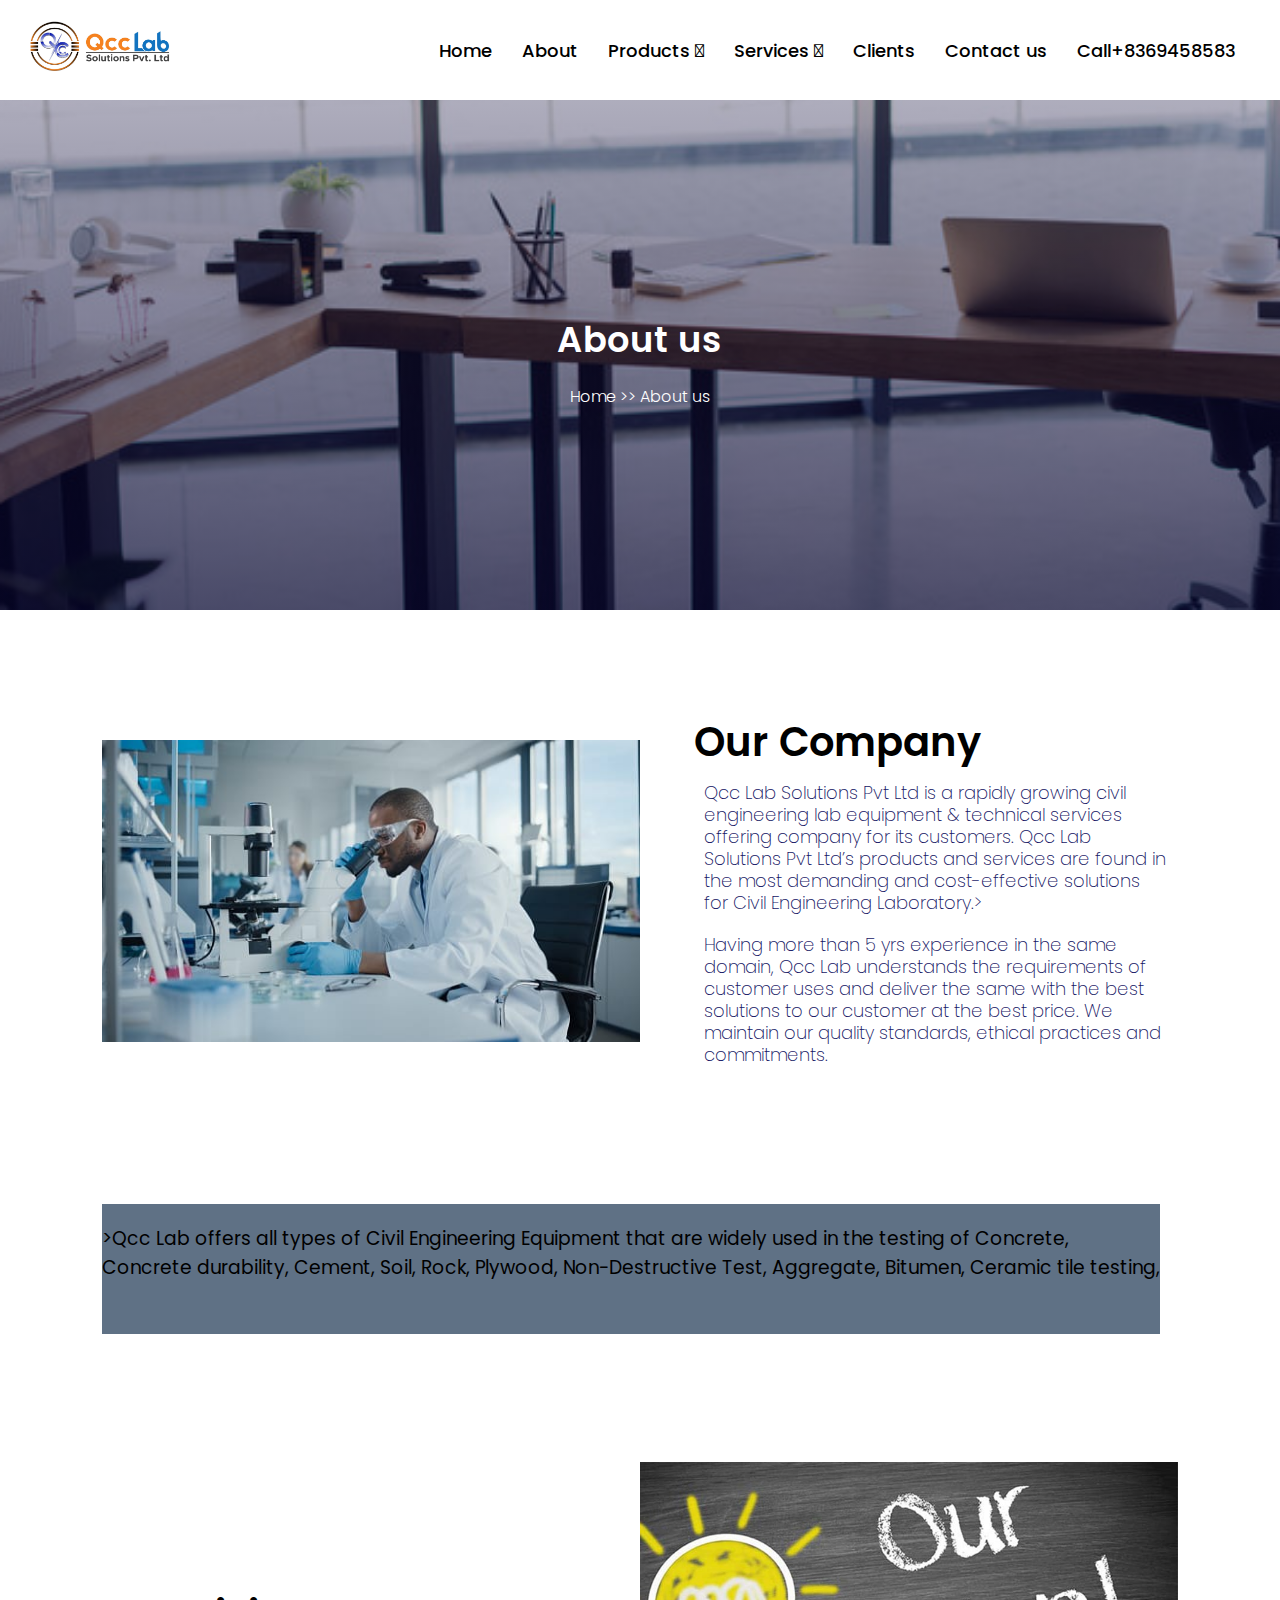
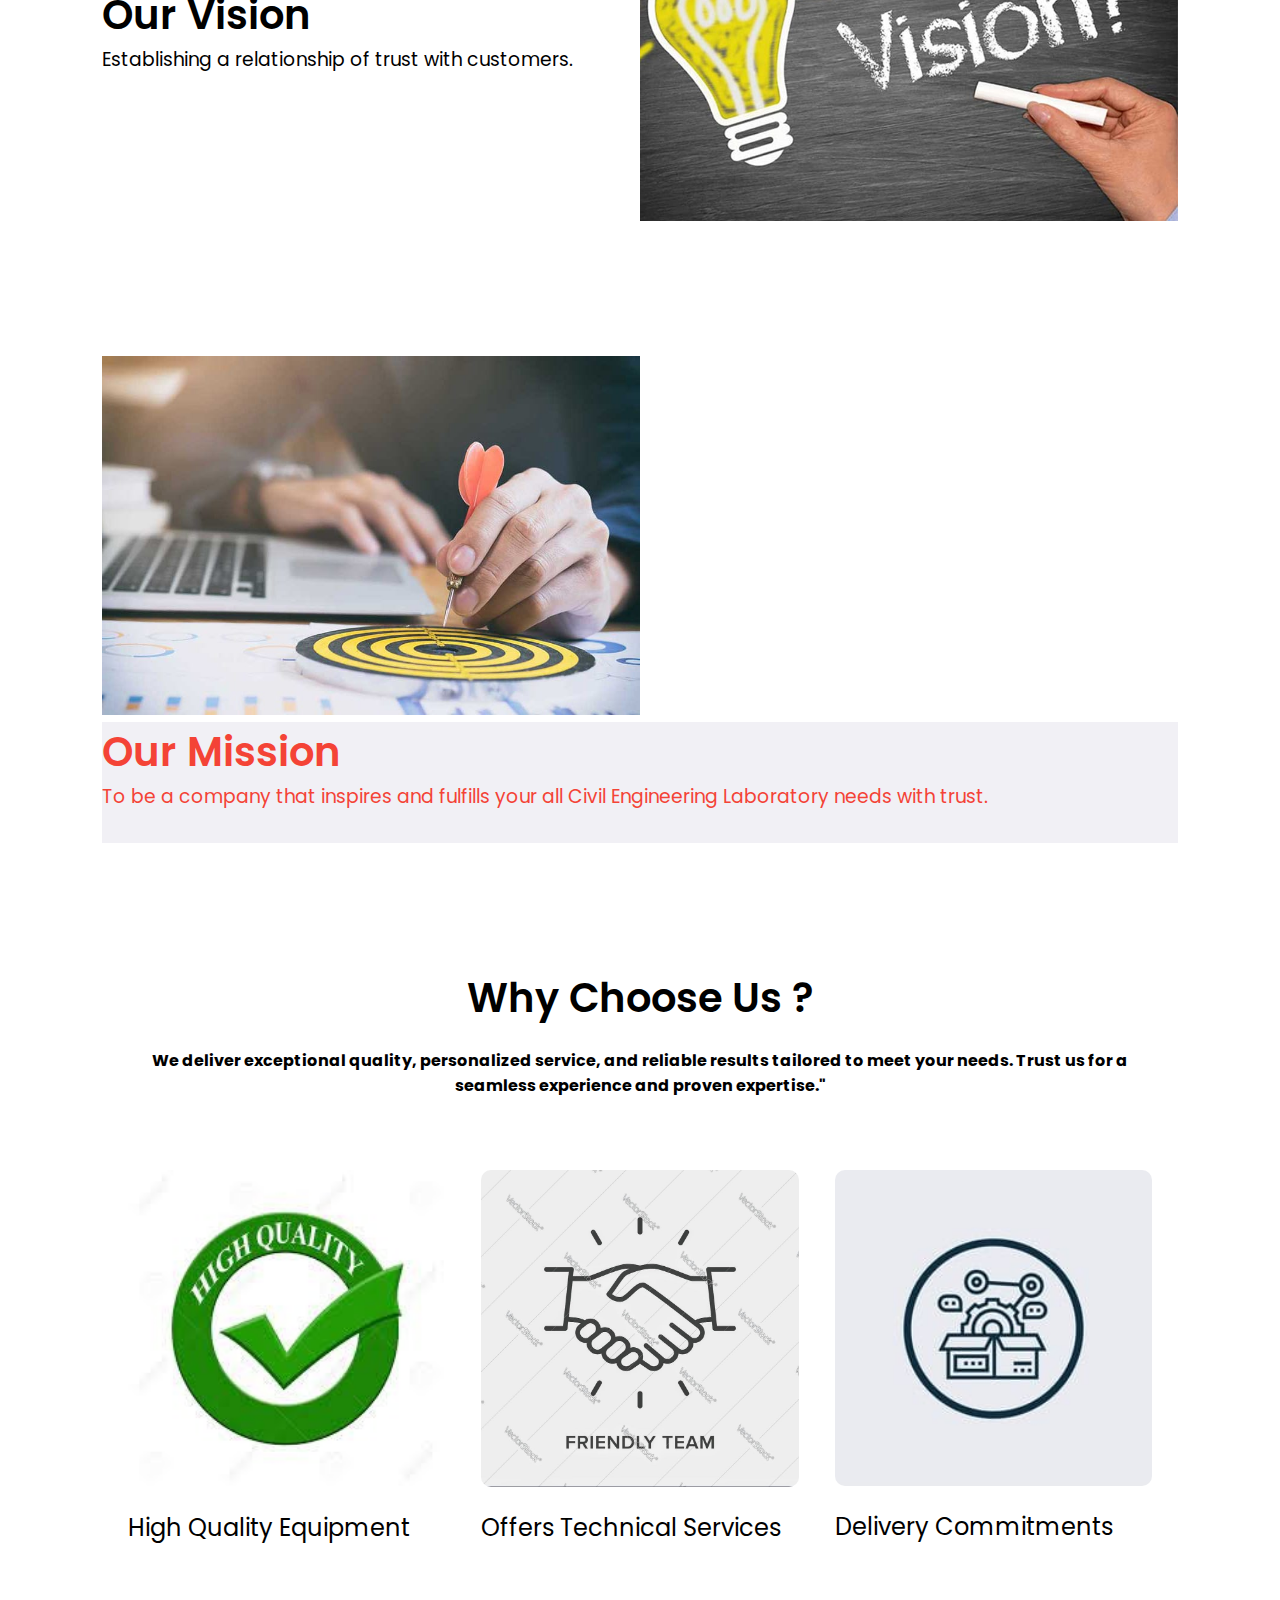
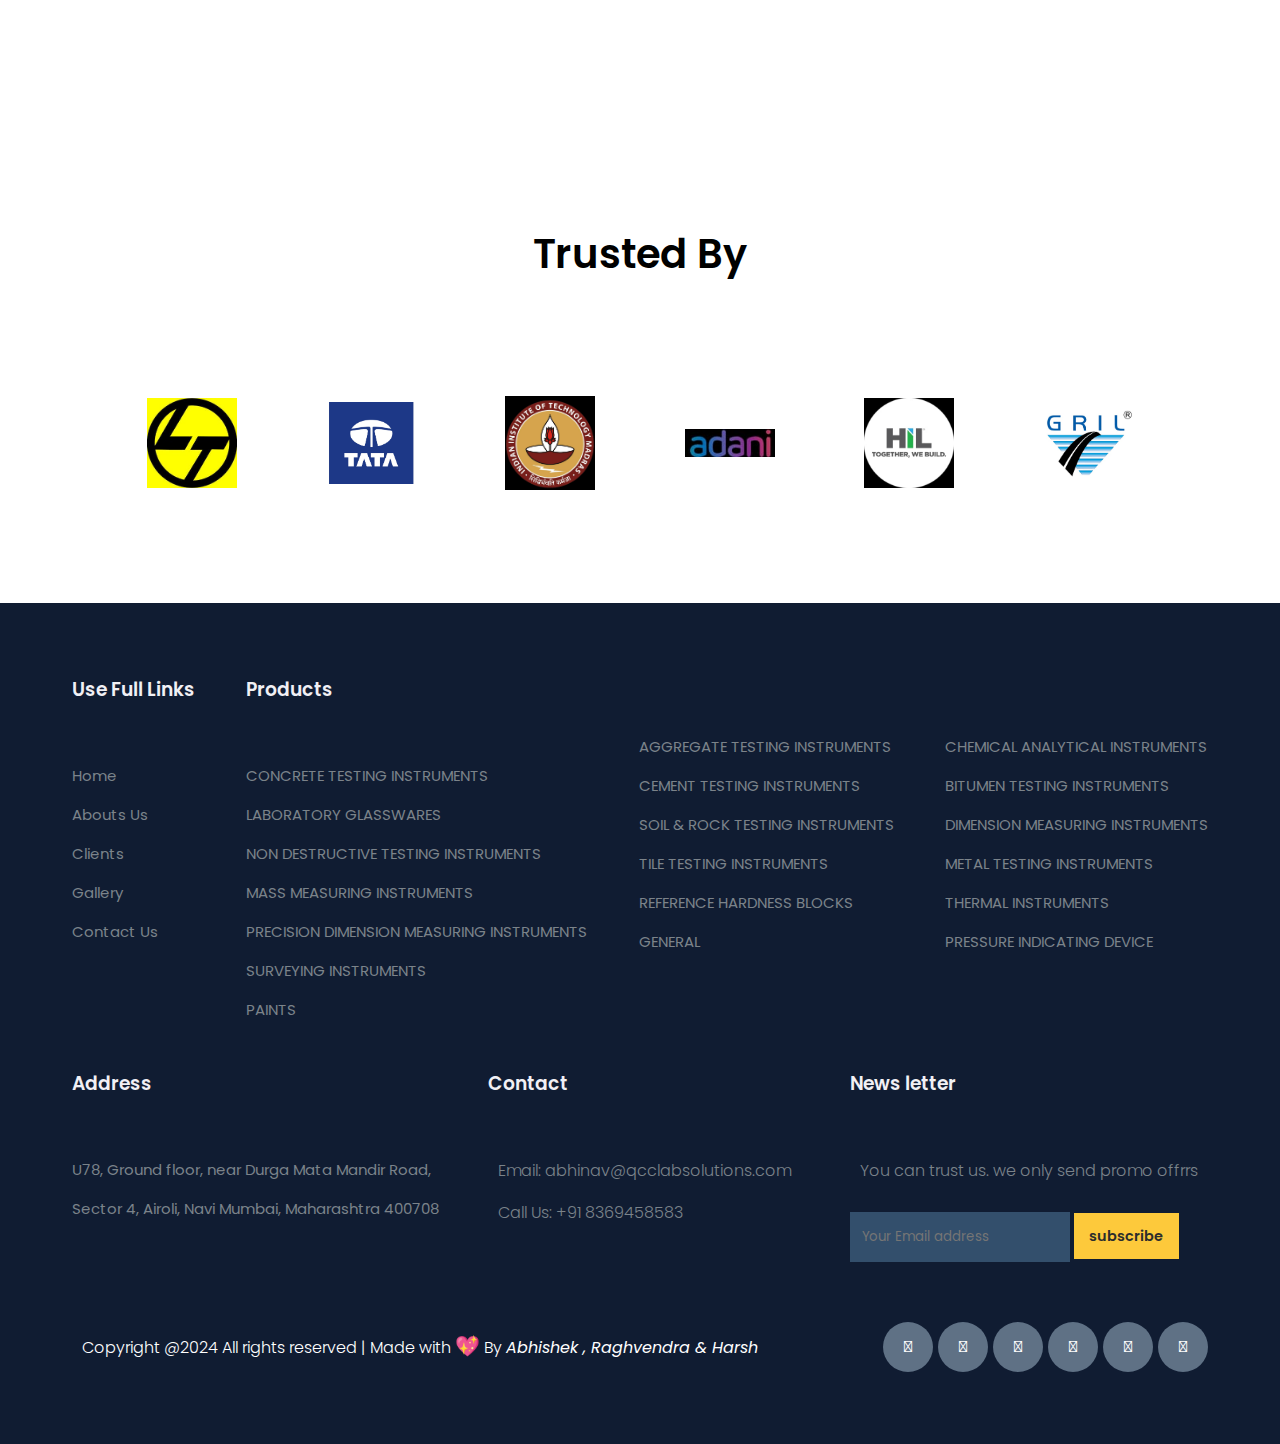
==== about.html @ 08709e8f "responsive navbar completed" ====
<!DOCTYPE html>
<html lang="en">
  <head>
    <meta charset="UTF-8" />
    <meta name="viewport" content="width=device-width, initial-scale=1.0" />
    <title>QCC LAB SOLUTIONS PVT LTD</title>
    <link rel="stylesheet" href="style.css" />
    <link
      rel="stylesheet"
      href="https://stackpath.bootstrapcdn.com/font-awesome/4.7.0/css/font-awesome.min.css"
    />
    <link
      href="https://fonts.googleapis.com/css?family=Poppins:100,200,300,400,600,700&display=swap"
      rel="stylesheet"
    />
    <link
      rel="stylesheet"
      href="https://cdn.jsdelivr.net/npm/swiper@11/swiper-bundle.min.css"
    />
    <link
      rel="stylesheet"
      href="https://cdn.jsdelivr.net/npm/swiper@11/swiper-bundle.min.css"
    />
    <link rel="stylesheet" href="https://cdnjs.cloudflare.com/ajax/libs/font-awesome/6.7.1/css/all.min.css" integrity="sha512-5Hs3dF2AEPkpNAR7UiOHba+lRSJNeM2ECkwxUIxC1Q/FLycGTbNapWXB4tP889k5T5Ju8fs4b1P5z/iB4nMfSQ==" crossorigin="anonymous" referrerpolicy="no-referrer" />
    <link rel="stylesheet" href="style.css" />
    <script
      src="https://code.jquery.com/jquery-3.7.1.min.js"
      integrity="sha256-/JqT3SQfawRcv/BIHPThkBvs0OEvtFFmqPF/lYI/Cxo="
      crossorigin="anonymous"
    ></script>
  </head>
  <body>
    <!-----------------------------------Navigation --------------------------------------------- -->
    <nav>
      <div class="navbar">
        <div class="wrapper">
          <div class="logo">
            <a href="/"><img src="./img/logo-new.jpg" alt="logo" /></a>
          </div>
          <input type="radio" name="slider" id="menu-btn" />
          <input type="radio" name="slider" id="close-btn" />
          <ul class="nav-links">
            <label for="close-btn" class="btn close-btn"
              ><i class="fas fa-times"></i
            ></label>
            <li><a href="index.html">Home</a></li>
            <li><a href="about.html">About</a></li>
            <li>
              <a href="#" class="desktop-item"
                >Products <i class="fa-solid fa-caret-down"></i
              ></a>
              <input type="checkbox" id="showMega" />
              <label for="showMega" class="mobile-item">Products <i class="fa-solid fa-caret-down"></i
                ></label>
              <div class="mega-box">
                <div class="content">
                  <div class="row">
                    <ul class="mega-links">
                      <li><a href="#">CONCRETE TESTING INSTRUMENTS</a></li>
                      <li><a href="#">LABORATORY GLASSWARES</a></li>
                      <li>
                        <a href="#">NON DESTRUCTIVE TESTING INSTRUMENTS</a>
                      </li>
                      <li><a href="#">MASS MEASURING INSTRUMENTS</a></li>
                      <li>
                        <a href="#"
                          >PRECISION DIMENSION MEASURING INSTRUMENTS</a
                        >
                      </li>
                      <li><a href="#">SURVEYING INSTRUMENTS</a></li>
                      <li><a href="#">PAINTS</a></li>
                    </ul>
                  </div>
                  <div class="row">
                    <ul class="mega-links">
                      <li><a href="#">AGGREGATE TESTING INSTRUMENTS</a></li>
                      <li><a href="#">CEMENT TESTING INSTRUMENTS</a></li>
                      <li><a href="#">SOIL & ROCK TESTING INSTRUMENTS</a></li>
                      <li><a href="#">TILE TESTING INSTRUMENTS</a></li>
                      <li><a href="#">REFERENCE HARDNESS BLOCKS</a></li>
                      <li><a href="#">GENERAL</a></li>
                    </ul>
                  </div>
                  <div class="row">
                    <ul class="mega-links">
                      <li><a href="#">CHEMICAL ANALYTICAL INSTRUMENTS</a></li>
                      <li><a href="#">BITUMEN TESTING INSTRUMENTS</a></li>
                      <li><a href="#">DIMENSION MEASURING INSTRUMENTS</a></li>
                      <li><a href="#">METAL TESTING INSTRUMENTS</a></li>
                      <li><a href="#">THERMAL INSTRUMENTS</a></li>
                      <li><a href="#">PRESSURE INDICATING DEVICE</a></li>
                    </ul>
                  </div>
                </div>
              </div>
            </li>
            <li>
              <a href="#" class="desktop-item"
                >Services <i class="fa-solid fa-caret-down"></i
              ></a>
              <input type="checkbox" id="showDrop" />
              <label for="showDrop" class="mobile-item">Services <i class="fa-solid fa-caret-down"></i
                ></label>
              <ul id="services-dropdown-menu" class="drop-menu">
                <li><a href="#">TECHNICAL SUPPORT</a></li>
                <li><a href="#">CRM-BUILDING MATERIAL</a></li>
                <li><a href="#">CRMs-METAL TEST</a></li>
                <li><a href="#">CRM- Water</a></li>
              </ul>
            </li>
            <li><a href="clients.html">Clients</a></li>
            <li><a href="contactus.html">Contact us</a></li>
            <li><a href="#">Call+8369458583</a></li>
          </ul>
          <label for="menu-btn" class="btn menu-btn"
            ><i class="fa-solid fa-bars"></i
          ></label>
        </div>
      </div>
    </nav>

<!--------------------------------------------abouthome--------------------------------------------------------------->

<section id="about-home">
    <h2>About us</h2>
    <p><a href="/">Home</a> >> About us</p>
</section>

<section id="about-container">
    <div class="about-img">
        <img src="img/aboutimg.jpg" alt="">
    </div>

    <div class="about-text">
        <h1>Our Company</h1>
        <p>Qcc Lab Solutions Pvt Ltd is a rapidly growing civil engineering lab equipment & technical services offering company for its customers. Qcc Lab Solutions Pvt Ltd’s products and services are found in the most demanding and cost-effective solutions for Civil Engineering Laboratory.></p>
        <p>Having more than 5 yrs experience in the same domain, Qcc Lab understands the requirements of customer uses and deliver the same with the best solutions to our customer at the best price. We maintain our quality standards, ethical practices and commitments.</p>
    </div>
</section>

<section id="about-container">
    <div class="ritika">
        <p><h3>>Qcc Lab offers all types of Civil Engineering Equipment that are widely used in the testing of Concrete,<br> Concrete durability, Cement, Soil, Rock, Plywood, Non-Destructive Test, Aggregate, Bitumen, Ceramic tile testing, </h3></p>
    </div>
</section>

<section id="about-container">
    <div class="aboutvision-text">
        <h1>Our Vision</h1>
         <h3>Establishing a relationship of trust with customers.</h3>
    </div>
    <div class="aboutvision-img">
        <img src="img/aboutvision.jpg" alt="">
    </div>

</section>

<section id="about-container">
    <div class="about-img">
        <img src="img/aboutmission.jpg" alt="">
    </div>

    <div class="aboutmission-text">
        <h1>Our Mission</h1>
        <h3>To be a company that inspires and fulfills your all Civil Engineering Laboratory needs with trust.</h3>
        
    </div>
</section>


<!---------- why choose us ---------->
   
<section class="choose">
    <h1>Why Choose Us ?</h1>
    <p><h4>We deliver exceptional quality, personalized service, and reliable results tailored to meet your needs. Trust us for a seamless experience and proven expertise."</h4></p>
        <div class="row">
            <div class="choose-col">
                <img src="img/high quality.jpg">
                <h3>High Quality Equipment</h3>
                <p>Qcc lab delivers quality product complying the National or International requirement of specification as per customer request.</p>
            </div>
            <div class="choose-col">
                <img src="img/offers.jpg">
                <h3>Offers Technical Services</h3>
                <p>Qcc Lab offers the product to meet the requirement of customer use that's why we chosen by professionals. JS Civil Lab managed by user- friendly staff to meet their requirements.</p>
            </div>
            <div class="choose-col">
                <img src="img/delivery.jpg">
                <h3>Delivery Commitments</h3>
                <p>Qcc Lab delivers the products and services within the stipulated time frame</p>
            </div>
        </div>
</section>


<section id="trust">
    <h1>Trusted By</h1>
    <p>Replenish man have thing gathering lights yielding shall you</p>
    <div class="trust-img">
        <img src="img/trust1.jpg" alt="">
        <img src="img/trust2.jpg" alt="">
        <img src="img/trust3.jpg" alt="">
        <img src="img/trust4.jpg" alt="">
        <img src="img/trust5.jpg" alt="">
        <img src="img/trust6.jpg" alt="">
    </div>
</section>



<!----------------------footer------------------------------------>
<footer>
  <div class="footer-col">
    <h3>Use Full Links</h3>
    <li>Home</li>
    <li>Abouts Us</li>
    <li>Clients</li>
    <li>Gallery</li>
    <li>Contact Us</li>
  </div>
  <div class="footer-col">
    <h3>Products</h3>
    <li>CONCRETE TESTING INSTRUMENTS</li>
    <li>LABORATORY GLASSWARES</li>
    <li>NON DESTRUCTIVE TESTING INSTRUMENTS</li>
    <li>MASS MEASURING INSTRUMENTS</li>
    <li>PRECISION DIMENSION MEASURING INSTRUMENTS</li>
    <li>SURVEYING INSTRUMENTS</li>
    <li>PAINTS</li>
  </div>
  <div class="footer-col">
    <h3></h3>
    <li>AGGREGATE TESTING INSTRUMENTS</li>
    <li>CEMENT TESTING INSTRUMENTS</li>
    <li>SOIL & ROCK TESTING INSTRUMENTS</li>
    <li>TILE TESTING INSTRUMENTS</li>
    <li>REFERENCE HARDNESS BLOCKS</li>
    <li>GENERAL</li>
  </div>
  <div class="footer-col">
    <h3></h3>
    <li>CHEMICAL ANALYTICAL INSTRUMENTS</li>
    <li>BITUMEN TESTING INSTRUMENTS</li>
    <li>DIMENSION MEASURING INSTRUMENTS</li>
    <li>METAL TESTING INSTRUMENTS</li>
    <li>THERMAL INSTRUMENTS</li>
    <li>PRESSURE INDICATING DEVICE</li>
  </div>

  <div class="footer-col">
    <h3>Address</h3>
    <li>U78, Ground floor, near Durga Mata Mandir Road,<br /></li>
    <li>Sector 4, Airoli, Navi Mumbai, Maharashtra 400708</li>
  </div>
  <div class="footer-col">
    <h3>Contact</h3>
    <p>Email: abhinav@qcclabsolutions.com</p>
    <p>Call Us: +91 8369458583</p>
  </div>

  <div class="footer-col">
    <h3>News letter</h3>
    <p>You can trust us. we only send promo offrrs</p>
    <div class="subscribe">
      <input type="text" placeholder="Your Email address" />
      <a href="#" class="yellow">subscribe</a>
    </div>
  </div>

  <div class="copyright">
    <p>
      Copyright @2024 All rights reserved | Made with  <span class="spin">💖</span> By <strong><i> Abhishek , Raghvendra & Harsh </i></strong>
    
    </p>
    <div class="pro-links">
      <i class="fa-solid fa-envelope"></i>
      <i class="fa-brands fa-linkedin"></i>
      <i class="fa-brands fa-twitter"></i>
      <i class="fa-brands fa-facebook"></i>
      <i class="fa-solid fa-phone"></i>
      <i class="fa-brands fa-instagram"></i>
    </div>
  </div>
</footer>


</body>
</html>
---- style.css ----
@import url("https://fonts.googleapis.com/css2?family=Poppins:wght@200;300;400;500;600;700&display=swap");

* {
  margin: 0;
  padding: 0;
  box-sizing: border-box;
  font-family: "Poppins", sans-serif;
}

a {
  text-decoration: none;
  color: white;
}

a:hover {
  text-decoration: underline;
}

/*--------------------------------------------------------Navgation------------------------------------------------------*/
nav {
  width: 100%;
  height: 70px;
}
.navbar {
  position: fixed;
  width: 100%;
  height: 100px;
  z-index: 99;
  color: black !important;
  background: white;
}

nav .wrapper {
  position: relative;
  max-width: 1300px;
  padding: 0px 30px;
  /* line-height: 70px; */
  margin: auto;
  display: flex;
  align-items: center;
  justify-content: space-between;
}

.wrapper .logo {
  display: flex;
  justify-content: center;
  align-items: center;
  width: 140px;
  height: 100px;
}

.wrapper .nav-links {
  display: inline-flex;
}

.nav-links li {
  list-style: none;
}

.nav-links li a {
  color: black;
  text-decoration: none;
  font-size: 18px;
  font-weight: 500;
  padding: 9px 15px;
  border-radius: 5px;
  transition: all 0.3s ease;
}

.nav-links li a:hover {
  background: #3a3b3c;
  color: white;
}

.nav-links .mobile-item {
  display: none;
}

.nav-links .drop-menu {
  position: absolute;
  background: rgba(255, 255, 255, 0.2);
  backdrop-filter: blur(10px);
  width: 180px;
  line-height: 45px;
  top: 85px;
  opacity: 0;
  visibility: hidden;
  box-shadow: 0 6px 10px rgba(0, 0, 0, 0.15);
}

.nav-links li:hover .drop-menu,
.nav-links li:hover .mega-box {
  transition: all 0.3s ease;
  top: 70px;
  opacity: 1;
  visibility: visible;
}

.drop-menu li a {
  width: 100%;
  display: block;
  padding: 0 0 0 15px;
  font-weight: 400;
  border-radius: 0px;
}

.mega-box {
  position: absolute;
  left: 0;
  width: 100%;
  padding: 0 30px;
  top: 85px;
  opacity: 0;
  visibility: hidden;
}

.mega-box .content {
  background: rgba(255, 255, 255, 0.2);
  backdrop-filter: blur(10px);
  padding: 25px 20px;
  display: flex;
  width: 100%;
  justify-content: space-between;
  box-shadow: 0 6px 10px rgba(0, 0, 0, 0.15);
}

.mega-box .content .row {
  width: calc(35% - 30px);
  line-height: 40px;
  margin-top: -2px;
}

.row .mega-links li {
  padding: 0 20px;
}

.row .mega-links li a {
  padding: 0px;
  padding: 0 20px;
  color: black;
  font-size: 17px;
  display: block;
  border-bottom: 2px solid rgba(0, 0, 0, 0.305);
}

.row .mega-links li a:hover {
  color: #f2f2f2;
}

.wrapper .btn {
  color: #fff;
  font-size: 20px;
  cursor: pointer;
  display: none;
}

.wrapper .btn.close-btn {
  position: absolute;
  right: 30px;
  top: 10px;
}
#services-dropdown-menu {
  width: 20vw !important;
}
@media screen and (max-width: 970px) {
  .wrapper .btn {
    display: block;
  }
  .nav-links li a {
    color: white;
  }

  .wrapper .nav-links {
    position: fixed;
    height: 100vh;
    width: 100%;
    max-width: 420px;
    top: 0;
    left: -100%;
    background: #242526;
    display: block;
    padding: 50px 10px;
    line-height: 50px;
    overflow-y: auto;
    box-shadow: 0px 15px 15px rgba(0, 0, 0, 0.18);
    transition: all 0.3s ease;
  }

  /* custom scroll bar */
  ::-webkit-scrollbar {
    width: 10px;
  }

  ::-webkit-scrollbar-track {
    background: #242526;
  }

  ::-webkit-scrollbar-thumb {
    background: #3a3b3c;
  }

  #menu-btn:checked ~ .nav-links {
    left: 0%;
  }

  #menu-btn:checked ~ .btn.menu-btn {
    display: none;
  }

  #close-btn:checked ~ .btn.menu-btn {
    display: block;
    color: black;
  }

  .nav-links li {
    margin: 15px 10px;
  }

  .nav-links li a {
    padding: 0 20px;
    display: block;
    font-size: 20px;
  }

  .nav-links .drop-menu {
    position: static;
    opacity: 1;
    top: 65px;
    visibility: visible;
    padding-left: 20px;
    width: 100%;
    max-height: 0px;
    overflow: hidden;
    box-shadow: none;
    transition: all 0.3s ease;
  }

  #showDrop:checked ~ .drop-menu,
  #showMega:checked ~ .mega-box {
    max-height: 100%;
  }

  .nav-links .desktop-item {
    display: none;
  }

  .nav-links .mobile-item {
    display: block;
    color: #f2f2f2;
    font-size: 20px;
    font-weight: 500;
    padding-left: 20px;
    cursor: pointer;
    border-radius: 5px;
    transition: all 0.3s ease;
  }

  .nav-links .mobile-item:hover {
    background: #3a3b3c;
  }

  .drop-menu li {
    margin: 0;
  }

  .drop-menu li a {
    border-radius: 5px;
    font-size: 18px;
    border-bottom: 2px solid rgba(0, 0, 0, 0.305);
  }

  .mega-box {
    position: static;
    top: 65px;
    opacity: 1;
    visibility: visible;
    padding: 0 20px;
    max-height: 0px;
    overflow: hidden;
    transition: all 0.3s ease;
  }

  .mega-box .content {
    box-shadow: none;
    flex-direction: column;
    /* padding: 20px 20px 0 20px; */
  }

  .mega-box .content .row {
    width: 100%;
    margin-bottom: 15px;
    border-top: 1px solid rgba(255, 255, 255, 0.08);
  }

  .mega-box .content .row:nth-child(1),
  .mega-box .content .row:nth-child(2) {
    border-top: 0px;
  }
  .content {
    margin: 0 !important;
    padding: 0 !important;
    width: 100% !important;
  }

  .content .row .mega-links {
    border-left: 0px;
    padding-left: 2px;
  }

  .row .mega-links li {
    margin: 0 !important;
    padding: 0 !important;
  }

  .content .row header {
    font-size: 19px;
  }
  #services-dropdown-menu {
    width: 45vw !important;
  }
}

nav input {
  display: none;
}

.body-text {
  position: absolute;
  top: 50%;
  left: 50%;
  transform: translate(-50%, -50%);
  width: 100%;
  text-align: center;
  padding: 0 30px;
}

.body-text div {
  font-size: 45px;
  font-weight: 600;
}
.drop-menu li a {
  width: 100% !important;
}

/*--------------------------------------------------------home------------------------------------------------------*/
#home {
  width: 100%;
  height: 100vh;
}

.swiper {
  width: 100%;
  height: 100%;
}

.swiper-slide {
  text-align: center;
  font-size: 18px;
  background: #fff;
  display: flex;
  justify-content: center;
  align-items: center;
  width: 100%;
  height: 100%;
}

.swiper-slide .home-section .home-image img {
  display: block;
  width: 100%;
  height: 100%;
  object-fit: cover;
}
.home-section {
  position: relative;
  width: 100%;
  height: 100%;
}
.home-glass {
  position: absolute;
  z-index: 0;
  width: 100%;
  height: 100%;
  background-color: #101c32a9;
}
.home-image {
  background-position: center;
  background-size: cover;
}
.home-image img {
  position: absolute;
  z-index: -9999999;
  width: 100%;
  height: 100%;
  vertical-align: middle;
  background-position: center;
  background-size: cover;
}
.home-text {
  position: absolute;
  z-index: 1;
  top: 20vh;
  left: 5vh;
  width: 60vw;
  display: flex;
  flex-direction: column;
  justify-content: center;
  align-items: flex-start;
  color: white;
  text-align: left;
}
.home-text h1 {
  font-size: 4vw;
}

.home-text span {
  text-transform: uppercase;
  color: white;
  font-size: 5vw;
  font-weight: bold;
  background: linear-gradient(135deg, #4facfe, #00f2fe);
  background-blend-mode: difference;
  mix-blend-mode: lighten;
  -webkit-background-clip: text;
  background-clip: text;
  line-height: 5vw;
}
.home-text p {
  color: white;
  font-size: 1.5vw;
  letter-spacing: 0.1vw;
  line-height: 2vw;
  margin-top: 2vh;
}
@media screen and (max-width: 500px) {
  #home {
    height: 50vh;
  }
  .home-section {
    height: 60vh;
  }
  .home-text {
    width: 90%;
    top: 15vh;
    left: 3vh;
    right: 2vh;
    margin-left: -10px;
  }

  .home-text h1 {
    font-size: 6vw;
    margin: 8px;
  }
  .home-text span {
    padding: 5px;
    font-size: 7vw;
  }
  .home-text p {
    font-size: 4vw;
    letter-spacing: 0.3vw;
    line-height: 5.5vw;
    margin-top: 2vh;
  }
}
@media screen and (max-width: 720px) {
  .home-text p {
    font-size: 3vw;
    letter-spacing: 0.3vw;
    line-height: 5.5vw;
    margin-top: 2vh;
  }
}
/* ------------------------------------------------- Product ----------------------------------------------------- */
.section-product {
  padding: 5vw 2vw;
  min-height: 100vh;
  box-sizing: border-box;
}

.section-product h1 {
  text-align: center;
  font-size: 38px;
  margin-bottom: 24px;
}

.section-product .product-container {
  display: flex;
  flex-wrap: wrap;
  justify-content: center;
  gap: 20px;
  margin-bottom: 40px;
}

.product-card1 {
  flex: 1 1 calc(25% - 20px);
  max-width: calc(25% - 20px);
  overflow: hidden;
  border: 1px solid black;
  border-radius: 10px;
  box-shadow: 0 4px 8px rgba(0, 0, 0, 0.1);
  transition: transform 0.3s, box-shadow 0.3s;
}

.product-card1:hover {
  transform: translateY(-5px);
  box-shadow: 0 6px 12px rgba(0, 0, 0, 0.15);
}

.section-product .product-container .product-card1 img {
  height: 200px;
  width: 100%;
  object-fit: cover;
}

.section-product .product-container .product-card1 h3 {
  margin: 1vw 2vw;
  font-size: 18px;
  text-align: center;
}

.section-product .product-container .product-card1 .product-card-button {
  margin: 1vw 2vw;
  text-align: center;
}

.product-card-button button {
  padding: 10px 40px;
  border-radius: 5px;
  border: none;
  background-color: #f58233;
  color: white;
  cursor: pointer;
  transition: background-color 0.3s;
}

.product-card-button button:hover {
  background-color: blue;
}

/* Responsive Media Queries */

/* Tablets (max-width: 768px) */
@media (max-width: 768px) {
  .product-card1 {
    flex: 1 1 calc(50% - 20px);
    max-width: calc(50% - 20px);
  }

  .section-product h1 {
    font-size: 32px;
  }
}

/* Mobile Devices (max-width: 480px) */
@media (max-width: 480px) {
  .product-card1 {
    flex: 1 1 100%;
    max-width: 100%;
  }

  .section-product h1 {
    font-size: 28px;
  }

  .product-card-button button {
    padding: 8px 20px;
  }
}

/*--------------------------------------------------------------- services ------------------------------------------------------*/
.services {
  width: 100%;
  margin: auto;
  text-align: center;
  /* background-color: black; */
  color: black;
  padding: 20px;
  /* border-radius: 10px; */
}

h1 {
  font-size: 40px;
  font-weight: 600;
}

h3{
 font-weight: 400;
 margin-bottom: 2rem;
}

p {
  color: white;
  font-size: 16px;
  font-weight: 300;
  line-height: 22px;
  padding: 10px;
}

.rap {
  display: flex;
  flex-wrap: wrap;
  justify-content: space-between;
}

.services-col,
.services-c,
.services-co {
  flex-basis: 30%;
  background: rgb(180, 130, 86);
  border-radius: 10px;
  margin-bottom: 5%;
  padding: 2rem;
  box-sizing: border-box;
  transition: 0.5s;
  text-align: left;
}

.services-c {
  background: rgb(176, 120, 129);
}

.services-co {
  background: rgb(178, 131, 87);
}

h2 {
  text-align: center;
  font-weight: 600;
  margin: 10px 0;
  color: white;
}

.services-col:hover,
.services-c:hover,
.services-co:hover {
  box-shadow: rgba(0, 0, 0, 0.25) 0px 54px 55px, rgba(0, 0, 0, 0.12) 0px -12px 30px, rgba(0, 0, 0, 0.12) 0px 4px 6px, rgba(0, 0, 0, 0.17) 0px 12px 13px, rgba(0, 0, 0, 0.09) 0px -3px 5px;
  scale: 1.05;
}

@media screen and (max-width: 700px) {
  .services-col,
  .services-c,
  .services-co {
    flex-basis: 100%;
    text-align: left;
  }
  .services-col p,
  .services-c p,
  .services-co p {
    font-size: 0.9rem;
  }
}

/* ------------------------------------------------------- why choose us ------------------------------------------------------ */

.choose {
  width: 80%;
  margin: auto;
  text-align: center;
  padding-top: 100px;
}
.row {
  margin-top: 5%;
  display: flex;
  flex-wrap: wrap;
  justify-content: space-between;
}
.choose-col {
  flex-basis: 31%;
  border-radius: 10px;
  margin-bottom: 5%;
  text-align: left;
}
.choose-col img {
  width: 100%;
  border-radius: 10px;
}
.choose-col p {
  padding: 0;
}
.choose-col h3 {
  font-size: 24px;
  margin-top: 16px;
  margin-bottom: 15px;
  text-align: left;
}
@media screen and (max-width: 700px) {
  .choose-col {
    flex-basis: 100%;
    text-align: left;
  }
  .choose-col p {
    font-size: 1rem;
  }
}

/*-------------------------------------------- Call To Action ---------------------------------------------------------*/

.cta {
  margin: 100px auto;
  width: 80%;
  background-image: linear-gradient(rgba(0, 0, 0, 0.7), rgba(0, 0, 0, 0.7)),
    url(images/banner2.jpg);
  background-position: center;
  background-size: cover;
  border-radius: 10px;
  text-align: center;
  padding: 100px 0;
}
.cta h1 {
  color: #fff;
  margin-bottom: 40px;
  padding: 0;
}

.hero-btn {
  display: inline-block;
  text-decoration: none;
  color: #fff;
  border: 1px solid #fff;
  padding: 12px 34px;
  font-size: 13px;
  background: transparent;
  position: relative;
  cursor: pointer;
}

.hero-btn:hover {
  border: 1px solid #f44336;
  background: #f44336;
  transition: 1s;
}

@media (max-width: 700px) {
  .cta h1 {
    font-size: 24px;
  }
}

/*----------------------------------------------------------- footer--------------------------------------------------------------*/

footer {
  padding: 8vh;
  background-color: #101c32;
  display: flex;
  justify-content: space-between;
  align-items: flex-start;
  flex-wrap: wrap;
}

footer .footer-col {
  padding-bottom: 40px;
}

footer h3 {
  color: rgb(241, 240, 245);
  font-weight: 600;
  padding-bottom: 20px;
}

footer li {
  list-style: none;
  color: #7b838a;
  padding: 8px 0;
  font-size: 15px;
  cursor: pointer;
  transition: 0.3s ease;
}
footer li:hover {
  color: rgb(241, 240, 245);
}

footer p {
  color: #7b838a;
}

footer .subscribe {
  margin-top: 20px;
}

footer input {
  width: 220px;
  padding: 15px 12px;
  background: #334f6c;
  border: none;
  outline: none;
  color: #fff;
}

footer .subscribe a {
  text-decoration: none;
  font-size: 0.9rem;
  padding: 13px 15px;
  background-color: #fff;
  font-weight: 600;
}

footer .subscribe a.yellow {
  color: #2c2c2c;
  background: #fdc93b;
  transition: 0.3s ease;
}

footer .subscribe a.yellow:hover {
  color: rgb(21, 21, 100);
  background: #fff;
}

footer .copyright {
  margin-top: 20px;
  display: flex;
  justify-content: space-between;
  align-items: center;
  width: 100%;
  flex-wrap: wrap;
}

footer .copyright p {
  color: #fff;
}

.pro-links {
  /* margin-top: 0px; */
  display: flex;
  justify-content: center;
  align-items: center;
  gap: 5px;
}

footer .copyright .pro-links i {
  height: 50px;
  width: 50px;
  display: flex;
  justify-content: center;
  align-items: center;
  background-color: #5f7185;
  color: #fff;
  padding: 10px 5px;
  border-radius: 50%;
}

footer .copyright .pro-links i:hover {
  background-color: #fdc93b;
  color: #2c2c2c;
}

/*------------------------------------------------About---------------------------------------------------*/
/* Main CSS for #about-home */
#about-home {
  background-image: linear-gradient(rgba(9, 5, 54, 0.3), rgba(5, 4, 46, 0.7)),
    url(img/aboutbackground.jpg);
  width: 100%;
  height: 60vh;
  background-size: cover;
  background-position: center;
  display: flex;
  flex-direction: column;
  justify-content: center;
  align-items: center;
  text-align: center;
  padding-top: 40px;
}

#about-home h2 {
  color: #fff;
  font-size: 2.2rem;
  letter-spacing: 1px;
}

/* Flex layout for #about-container */
#about-container {
  display: flex;
  align-items: center;
  justify-content: space-between;
  flex-wrap: wrap;
  padding: 8vw 8vw 2vw 8vw;
}

#about-container .about-img {
  width: 50%;
}

#about-container .about-text {
  width: 45%;
}

#about-container .about-text p {
  font-size: 18px;
  font-weight: 200;
  color: rgb(21, 21, 100);
}

#about-container .aboutvision-img {
  width: 50%;
}

#about-container .aboutmission-text {
  width: 100%;
  background-color: rgb(241, 240, 245);
  color: #f44336;
}

/* Styling for #trust section */
#trust {
  text-align: center;
  padding: 8vw;
}

#trust .trust-img {
  margin-top: 60px;
  display: flex;
  justify-content: space-around;
  align-items: center;
  flex-wrap: wrap;
}

#trust .trust-img img {
  width: 90px;
  height: auto;
  margin: 10px;
}

#about-container .ritika {
  background-color: #5f7185;
}

/* Media Queries for Responsiveness */

/* For tablets and small devices */
@media (max-width: 768px) {
  #about-container {
    flex-direction: column;
    text-align: center;
    padding: 6vw 4vw;
  }

  #about-container .about-img,
  #about-container .about-text,
  #about-container .aboutvision-img {
    width: 100%;
    margin-bottom: 20px;
  }

  #trust .trust-img {
    flex-direction: column;
  }

  #about-home {
    height: 50vh;
  }

  #about-home h2 {
    font-size: 1.8rem;
  }
}

/* For mobile devices */
@media (max-width: 480px) {
  #about-home {
    height: 40vh;
    padding-top: 20px;
  }

  #about-home h2 {
    font-size: 1.5rem;
  }

  #about-container {
    padding: 4vw 2vw;
  }

  #about-container .about-text p {
    font-size: 16px;
  }

  #trust {
    padding: 4vw;
  }

  #trust .trust-img img {
    width: 70px;
  }
}
/*-------------------------------------------------------------clients------------------------------------------------ */
#clients-home {
  background-image: linear-gradient(rgb(9, 5, 54, 0.3), rgb(5, 4, 46, 0.7)),
    url(img/clientsbackground.jpg);
  width: 100%;
  height: 60vh;
  background-size: cover;
  background-position: center;
  display: flex;
  flex-direction: column;
  justify-content: center;
  align-items: center;
  text-align: center;
  padding-top: 40px;
}

#clients-home h2 {
  color: #fff;
  font-size: 2.2rem;
  letter-spacing: 1px;
}

.container-clients {
  max-width: 100vw;
  padding: 20px;
  width: 100%;
}

.grid {
  display: grid;
  grid-template-columns: repeat(auto-fill, minmax(150px, 1fr));
  gap: 20px;
}

.grid-item {
  background-color: #fff;
  border: 1px solid #ddd;
  padding: 20px;
  display: flex;
  justify-content: center;
  align-items: center;
  border-radius: 8px;
  box-shadow: 0 4px 8px rgba(0, 0, 0, 0.1);
  transition: transform 0.3s;
}

.grid-item:hover {
  transform: scale(1.05);
}

.grid-item img {
  max-width: 100%;
  height: auto;
  object-fit: contain;
}

/*--------------------------------------------------- Contact Us Page ------------------------------------------------------*/

#contactus-home {
  background-image: linear-gradient(rgb(9, 5, 54, 0.3), rgb(5, 4, 46, 0.7)),
    url(img/aboutbackground.jpg);
  width: 100%;
  height: 60vh;
  background-size: cover;
  background-position: center;
  display: flex;
  flex-direction: column;
  justify-content: center;
  align-items: center;
  text-align: center;
  padding-top: 40px;
}

#contactus-home h2 {
  color: #fff;
  font-size: 2.2rem;
  letter-spacing: 1px;
}

.location {
  width: 80%;
  margin: auto;
  padding: 80px 0;
}
.location iframe {
  width: 100%;
}

.contact-us {
  width: 80%;
  margin: auto;
}
.contact-col {
  flex-basis: 48%;
  margin-bottom: 30px;
}

.contact-col div {
  display: flex;
  align-items: center;
  margin-bottom: 40px;
}

.contact-col div .fa {
  font-size: 28px;
  color: #f44336;
  margin: 10px;
  margin-right: 30px;
}

.contact-col div p {
  padding: 0;
}
.contact-col div h5 {
  font-size: 20px;
  margin-bottom: 5px;
  color: #555;
  font-weight: 400;
}
.contact-col input,
.contact-col textarea {
  width: 100%;
  padding: 15px;
  margin-bottom: 17px;
  outline: none;
  border: 1px solid #ccc;
}

.hero-btn {
  display: inline-block;
  text-decoration: none;
  color: #fff;
  border: 1px solid #fff;
  padding: 12px 34px;
  font-size: 13px;
  background: transparent;
  position: relative;
  cursor: pointer;
}

.hero-btn:hover {
  border: 1px solid #f44336;
  background: #f44336;
  transition: 1s;
}

.hero-btn.red-btn {
  border: 1px solid #f44336;
  background: transparent;
  color: #f44336;
}
.hero-btn.red-btn:hover {
  border: 1px solid #f44336;
  background: #f44336;
  color: #fff;
}
.hero-btn.red-btn::after {
  background: #f44336;
}
.hero-btn.red-btn::before {
  background: #f44336;
}

.footer-link {
  text-decoration: none;
  color: #777;
}

/* --------------------------------------------------------- Slider client -------------------------------------------------------------------*/

.slider {
  height: 250px;
  margin: auto;
  position: relative;
  width: 90%;
  display: grid;
  place-items: center;
  overflow: hidden;
}
.slide-track {
  display: flex;
  width: calc(250px * 18);
  animation: scroll 40s linear infinite;
}

@keyframes scroll {
  0% {
    transform: translate(0);
  }
  100% {
    transform: translate(calc(-250px * 9));
  }
}

.slide {
  /* height: 200px; */
  width: 250px;
  display: flex;
  align-items: center;
  padding: 10px;
  perspective: 100px;
  border: 1px solid #efefef;
}
img {
  width: 100%;
  transition: transform 0.5s;
}

img:hover {
  transform: translateZ(20px);
}

.slider::before,
.slider::after {
  background: linear-gradient(
    to right,
    rgba(255, 255, 255, 1) 0%,
    rgba(255, 255, 255, 0) 100%
  );
  content: "";
  height: 100%;
  position: absolute;
  width: 15%;
}

.slider::before {
  left: 0;
  top: 0;
}

.slider::after {
  right: 0;
  top: 0;
  transform: rotate(180deg);
}

/* ------------------------ Love emoji animation --------------------------*/

.spin {
  display: inline-block;
  font-size: 20px;
  animation: pulse 1.5s infinite ease-in-out;
}

@keyframes pulse {
  0% {
    transform: scale(1);
  }
  50% {
    transform: scale(1.3);
  }
  100% {
    transform: scale(1);
  }
}
---- style.css ----
@import url("https://fonts.googleapis.com/css2?family=Poppins:wght@200;300;400;500;600;700&display=swap");

* {
  margin: 0;
  padding: 0;
  box-sizing: border-box;
  font-family: "Poppins", sans-serif;
}

a {
  text-decoration: none;
  color: white;
}

a:hover {
  text-decoration: underline;
}

/*--------------------------------------------------------Navgation------------------------------------------------------*/
nav {
  width: 100%;
  height: 70px;
}
.navbar {
  position: fixed;
  width: 100%;
  height: 100px;
  z-index: 99;
  color: black !important;
  background: white;
}

nav .wrapper {
  position: relative;
  max-width: 1300px;
  padding: 0px 30px;
  /* line-height: 70px; */
  margin: auto;
  display: flex;
  align-items: center;
  justify-content: space-between;
}

.wrapper .logo {
  display: flex;
  justify-content: center;
  align-items: center;
  width: 140px;
  height: 100px;
}

.wrapper .nav-links {
  display: inline-flex;
}

.nav-links li {
  list-style: none;
}

.nav-links li a {
  color: black;
  text-decoration: none;
  font-size: 18px;
  font-weight: 500;
  padding: 9px 15px;
  border-radius: 5px;
  transition: all 0.3s ease;
}

.nav-links li a:hover {
  background: #3a3b3c;
  color: white;
}

.nav-links .mobile-item {
  display: none;
}

.nav-links .drop-menu {
  position: absolute;
  background: rgba(255, 255, 255, 0.2);
  backdrop-filter: blur(10px);
  width: 180px;
  line-height: 45px;
  top: 85px;
  opacity: 0;
  visibility: hidden;
  box-shadow: 0 6px 10px rgba(0, 0, 0, 0.15);
}

.nav-links li:hover .drop-menu,
.nav-links li:hover .mega-box {
  transition: all 0.3s ease;
  top: 70px;
  opacity: 1;
  visibility: visible;
}

.drop-menu li a {
  width: 100%;
  display: block;
  padding: 0 0 0 15px;
  font-weight: 400;
  border-radius: 0px;
}

.mega-box {
  position: absolute;
  left: 0;
  width: 100%;
  padding: 0 30px;
  top: 85px;
  opacity: 0;
  visibility: hidden;
}

.mega-box .content {
  background: rgba(255, 255, 255, 0.2);
  backdrop-filter: blur(10px);
  padding: 25px 20px;
  display: flex;
  width: 100%;
  justify-content: space-between;
  box-shadow: 0 6px 10px rgba(0, 0, 0, 0.15);
}

.mega-box .content .row {
  width: calc(35% - 30px);
  line-height: 40px;
  margin-top: -2px;
}

.row .mega-links li {
  padding: 0 20px;
}

.row .mega-links li a {
  padding: 0px;
  padding: 0 20px;
  color: black;
  font-size: 17px;
  display: block;
  border-bottom: 2px solid rgba(0, 0, 0, 0.305);
}

.row .mega-links li a:hover {
  color: #f2f2f2;
}

.wrapper .btn {
  color: #fff;
  font-size: 20px;
  cursor: pointer;
  display: none;
}

.wrapper .btn.close-btn {
  position: absolute;
  right: 30px;
  top: 10px;
}
#services-dropdown-menu {
  width: 20vw !important;
}
@media screen and (max-width: 970px) {
  .wrapper .btn {
    display: block;
  }
  .nav-links li a {
    color: white;
  }

  .wrapper .nav-links {
    position: fixed;
    height: 100vh;
    width: 100%;
    max-width: 420px;
    top: 0;
    left: -100%;
    background: #242526;
    display: block;
    padding: 50px 10px;
    line-height: 50px;
    overflow-y: auto;
    box-shadow: 0px 15px 15px rgba(0, 0, 0, 0.18);
    transition: all 0.3s ease;
  }

  /* custom scroll bar */
  ::-webkit-scrollbar {
    width: 10px;
  }

  ::-webkit-scrollbar-track {
    background: #242526;
  }

  ::-webkit-scrollbar-thumb {
    background: #3a3b3c;
  }

  #menu-btn:checked ~ .nav-links {
    left: 0%;
  }

  #menu-btn:checked ~ .btn.menu-btn {
    display: none;
  }

  #close-btn:checked ~ .btn.menu-btn {
    display: block;
    color: black;
  }

  .nav-links li {
    margin: 15px 10px;
  }

  .nav-links li a {
    padding: 0 20px;
    display: block;
    font-size: 20px;
  }

  .nav-links .drop-menu {
    position: static;
    opacity: 1;
    top: 65px;
    visibility: visible;
    padding-left: 20px;
    width: 100%;
    max-height: 0px;
    overflow: hidden;
    box-shadow: none;
    transition: all 0.3s ease;
  }

  #showDrop:checked ~ .drop-menu,
  #showMega:checked ~ .mega-box {
    max-height: 100%;
  }

  .nav-links .desktop-item {
    display: none;
  }

  .nav-links .mobile-item {
    display: block;
    color: #f2f2f2;
    font-size: 20px;
    font-weight: 500;
    padding-left: 20px;
    cursor: pointer;
    border-radius: 5px;
    transition: all 0.3s ease;
  }

  .nav-links .mobile-item:hover {
    background: #3a3b3c;
  }

  .drop-menu li {
    margin: 0;
  }

  .drop-menu li a {
    border-radius: 5px;
    font-size: 18px;
    border-bottom: 2px solid rgba(0, 0, 0, 0.305);
  }

  .mega-box {
    position: static;
    top: 65px;
    opacity: 1;
    visibility: visible;
    padding: 0 20px;
    max-height: 0px;
    overflow: hidden;
    transition: all 0.3s ease;
  }

  .mega-box .content {
    box-shadow: none;
    flex-direction: column;
    /* padding: 20px 20px 0 20px; */
  }

  .mega-box .content .row {
    width: 100%;
    margin-bottom: 15px;
    border-top: 1px solid rgba(255, 255, 255, 0.08);
  }

  .mega-box .content .row:nth-child(1),
  .mega-box .content .row:nth-child(2) {
    border-top: 0px;
  }
  .content {
    margin: 0 !important;
    padding: 0 !important;
    width: 100% !important;
  }

  .content .row .mega-links {
    border-left: 0px;
    padding-left: 2px;
  }

  .row .mega-links li {
    margin: 0 !important;
    padding: 0 !important;
  }

  .content .row header {
    font-size: 19px;
  }
  #services-dropdown-menu {
    width: 45vw !important;
  }
}

nav input {
  display: none;
}

.body-text {
  position: absolute;
  top: 50%;
  left: 50%;
  transform: translate(-50%, -50%);
  width: 100%;
  text-align: center;
  padding: 0 30px;
}

.body-text div {
  font-size: 45px;
  font-weight: 600;
}
.drop-menu li a {
  width: 100% !important;
}

/*--------------------------------------------------------home------------------------------------------------------*/
#home {
  width: 100%;
  height: 100vh;
}

.swiper {
  width: 100%;
  height: 100%;
}

.swiper-slide {
  text-align: center;
  font-size: 18px;
  background: #fff;
  display: flex;
  justify-content: center;
  align-items: center;
  width: 100%;
  height: 100%;
}

.swiper-slide .home-section .home-image img {
  display: block;
  width: 100%;
  height: 100%;
  object-fit: cover;
}
.home-section {
  position: relative;
  width: 100%;
  height: 100%;
}
.home-glass {
  position: absolute;
  z-index: 0;
  width: 100%;
  height: 100%;
  background-color: #101c32a9;
}
.home-image {
  background-position: center;
  background-size: cover;
}
.home-image img {
  position: absolute;
  z-index: -9999999;
  width: 100%;
  height: 100%;
  vertical-align: middle;
  background-position: center;
  background-size: cover;
}
.home-text {
  position: absolute;
  z-index: 1;
  top: 20vh;
  left: 5vh;
  width: 60vw;
  display: flex;
  flex-direction: column;
  justify-content: center;
  align-items: flex-start;
  color: white;
  text-align: left;
}
.home-text h1 {
  font-size: 4vw;
}

.home-text span {
  text-transform: uppercase;
  color: white;
  font-size: 5vw;
  font-weight: bold;
  background: linear-gradient(135deg, #4facfe, #00f2fe);
  background-blend-mode: difference;
  mix-blend-mode: lighten;
  -webkit-background-clip: text;
  background-clip: text;
  line-height: 5vw;
}
.home-text p {
  color: white;
  font-size: 1.5vw;
  letter-spacing: 0.1vw;
  line-height: 2vw;
  margin-top: 2vh;
}
@media screen and (max-width: 500px) {
  #home {
    height: 50vh;
  }
  .home-section {
    height: 60vh;
  }
  .home-text {
    width: 90%;
    top: 15vh;
    left: 3vh;
    right: 2vh;
    margin-left: -10px;
  }

  .home-text h1 {
    font-size: 6vw;
    margin: 8px;
  }
  .home-text span {
    padding: 5px;
    font-size: 7vw;
  }
  .home-text p {
    font-size: 4vw;
    letter-spacing: 0.3vw;
    line-height: 5.5vw;
    margin-top: 2vh;
  }
}
@media screen and (max-width: 720px) {
  .home-text p {
    font-size: 3vw;
    letter-spacing: 0.3vw;
    line-height: 5.5vw;
    margin-top: 2vh;
  }
}
/* ------------------------------------------------- Product ----------------------------------------------------- */
.section-product {
  padding: 5vw 2vw;
  min-height: 100vh;
  box-sizing: border-box;
}

.section-product h1 {
  text-align: center;
  font-size: 38px;
  margin-bottom: 24px;
}

.section-product .product-container {
  display: flex;
  flex-wrap: wrap;
  justify-content: center;
  gap: 20px;
  margin-bottom: 40px;
}

.product-card1 {
  flex: 1 1 calc(25% - 20px);
  max-width: calc(25% - 20px);
  overflow: hidden;
  border: 1px solid black;
  border-radius: 10px;
  box-shadow: 0 4px 8px rgba(0, 0, 0, 0.1);
  transition: transform 0.3s, box-shadow 0.3s;
}

.product-card1:hover {
  transform: translateY(-5px);
  box-shadow: 0 6px 12px rgba(0, 0, 0, 0.15);
}

.section-product .product-container .product-card1 img {
  height: 200px;
  width: 100%;
  object-fit: cover;
}

.section-product .product-container .product-card1 h3 {
  margin: 1vw 2vw;
  font-size: 18px;
  text-align: center;
}

.section-product .product-container .product-card1 .product-card-button {
  margin: 1vw 2vw;
  text-align: center;
}

.product-card-button button {
  padding: 10px 40px;
  border-radius: 5px;
  border: none;
  background-color: #f58233;
  color: white;
  cursor: pointer;
  transition: background-color 0.3s;
}

.product-card-button button:hover {
  background-color: blue;
}

/* Responsive Media Queries */

/* Tablets (max-width: 768px) */
@media (max-width: 768px) {
  .product-card1 {
    flex: 1 1 calc(50% - 20px);
    max-width: calc(50% - 20px);
  }

  .section-product h1 {
    font-size: 32px;
  }
}

/* Mobile Devices (max-width: 480px) */
@media (max-width: 480px) {
  .product-card1 {
    flex: 1 1 100%;
    max-width: 100%;
  }

  .section-product h1 {
    font-size: 28px;
  }

  .product-card-button button {
    padding: 8px 20px;
  }
}

/*--------------------------------------------------------------- services ------------------------------------------------------*/
.services {
  width: 100%;
  margin: auto;
  text-align: center;
  /* background-color: black; */
  color: black;
  padding: 20px;
  /* border-radius: 10px; */
}

h1 {
  font-size: 40px;
  font-weight: 600;
}

h3{
 font-weight: 400;
 margin-bottom: 2rem;
}

p {
  color: white;
  font-size: 16px;
  font-weight: 300;
  line-height: 22px;
  padding: 10px;
}

.rap {
  display: flex;
  flex-wrap: wrap;
  justify-content: space-between;
}

.services-col,
.services-c,
.services-co {
  flex-basis: 30%;
  background: rgb(180, 130, 86);
  border-radius: 10px;
  margin-bottom: 5%;
  padding: 2rem;
  box-sizing: border-box;
  transition: 0.5s;
  text-align: left;
}

.services-c {
  background: rgb(176, 120, 129);
}

.services-co {
  background: rgb(178, 131, 87);
}

h2 {
  text-align: center;
  font-weight: 600;
  margin: 10px 0;
  color: white;
}

.services-col:hover,
.services-c:hover,
.services-co:hover {
  box-shadow: rgba(0, 0, 0, 0.25) 0px 54px 55px, rgba(0, 0, 0, 0.12) 0px -12px 30px, rgba(0, 0, 0, 0.12) 0px 4px 6px, rgba(0, 0, 0, 0.17) 0px 12px 13px, rgba(0, 0, 0, 0.09) 0px -3px 5px;
  scale: 1.05;
}

@media screen and (max-width: 700px) {
  .services-col,
  .services-c,
  .services-co {
    flex-basis: 100%;
    text-align: left;
  }
  .services-col p,
  .services-c p,
  .services-co p {
    font-size: 0.9rem;
  }
}

/* ------------------------------------------------------- why choose us ------------------------------------------------------ */

.choose {
  width: 80%;
  margin: auto;
  text-align: center;
  padding-top: 100px;
}
.row {
  margin-top: 5%;
  display: flex;
  flex-wrap: wrap;
  justify-content: space-between;
}
.choose-col {
  flex-basis: 31%;
  border-radius: 10px;
  margin-bottom: 5%;
  text-align: left;
}
.choose-col img {
  width: 100%;
  border-radius: 10px;
}
.choose-col p {
  padding: 0;
}
.choose-col h3 {
  font-size: 24px;
  margin-top: 16px;
  margin-bottom: 15px;
  text-align: left;
}
@media screen and (max-width: 700px) {
  .choose-col {
    flex-basis: 100%;
    text-align: left;
  }
  .choose-col p {
    font-size: 1rem;
  }
}

/*-------------------------------------------- Call To Action ---------------------------------------------------------*/

.cta {
  margin: 100px auto;
  width: 80%;
  background-image: linear-gradient(rgba(0, 0, 0, 0.7), rgba(0, 0, 0, 0.7)),
    url(images/banner2.jpg);
  background-position: center;
  background-size: cover;
  border-radius: 10px;
  text-align: center;
  padding: 100px 0;
}
.cta h1 {
  color: #fff;
  margin-bottom: 40px;
  padding: 0;
}

.hero-btn {
  display: inline-block;
  text-decoration: none;
  color: #fff;
  border: 1px solid #fff;
  padding: 12px 34px;
  font-size: 13px;
  background: transparent;
  position: relative;
  cursor: pointer;
}

.hero-btn:hover {
  border: 1px solid #f44336;
  background: #f44336;
  transition: 1s;
}

@media (max-width: 700px) {
  .cta h1 {
    font-size: 24px;
  }
}

/*----------------------------------------------------------- footer--------------------------------------------------------------*/

footer {
  padding: 8vh;
  background-color: #101c32;
  display: flex;
  justify-content: space-between;
  align-items: flex-start;
  flex-wrap: wrap;
}

footer .footer-col {
  padding-bottom: 40px;
}

footer h3 {
  color: rgb(241, 240, 245);
  font-weight: 600;
  padding-bottom: 20px;
}

footer li {
  list-style: none;
  color: #7b838a;
  padding: 8px 0;
  font-size: 15px;
  cursor: pointer;
  transition: 0.3s ease;
}
footer li:hover {
  color: rgb(241, 240, 245);
}

footer p {
  color: #7b838a;
}

footer .subscribe {
  margin-top: 20px;
}

footer input {
  width: 220px;
  padding: 15px 12px;
  background: #334f6c;
  border: none;
  outline: none;
  color: #fff;
}

footer .subscribe a {
  text-decoration: none;
  font-size: 0.9rem;
  padding: 13px 15px;
  background-color: #fff;
  font-weight: 600;
}

footer .subscribe a.yellow {
  color: #2c2c2c;
  background: #fdc93b;
  transition: 0.3s ease;
}

footer .subscribe a.yellow:hover {
  color: rgb(21, 21, 100);
  background: #fff;
}

footer .copyright {
  margin-top: 20px;
  display: flex;
  justify-content: space-between;
  align-items: center;
  width: 100%;
  flex-wrap: wrap;
}

footer .copyright p {
  color: #fff;
}

.pro-links {
  /* margin-top: 0px; */
  display: flex;
  justify-content: center;
  align-items: center;
  gap: 5px;
}

footer .copyright .pro-links i {
  height: 50px;
  width: 50px;
  display: flex;
  justify-content: center;
  align-items: center;
  background-color: #5f7185;
  color: #fff;
  padding: 10px 5px;
  border-radius: 50%;
}

footer .copyright .pro-links i:hover {
  background-color: #fdc93b;
  color: #2c2c2c;
}

/*------------------------------------------------About---------------------------------------------------*/
/* Main CSS for #about-home */
#about-home {
  background-image: linear-gradient(rgba(9, 5, 54, 0.3), rgba(5, 4, 46, 0.7)),
    url(img/aboutbackground.jpg);
  width: 100%;
  height: 60vh;
  background-size: cover;
  background-position: center;
  display: flex;
  flex-direction: column;
  justify-content: center;
  align-items: center;
  text-align: center;
  padding-top: 40px;
}

#about-home h2 {
  color: #fff;
  font-size: 2.2rem;
  letter-spacing: 1px;
}

/* Flex layout for #about-container */
#about-container {
  display: flex;
  align-items: center;
  justify-content: space-between;
  flex-wrap: wrap;
  padding: 8vw 8vw 2vw 8vw;
}

#about-container .about-img {
  width: 50%;
}

#about-container .about-text {
  width: 45%;
}

#about-container .about-text p {
  font-size: 18px;
  font-weight: 200;
  color: rgb(21, 21, 100);
}

#about-container .aboutvision-img {
  width: 50%;
}

#about-container .aboutmission-text {
  width: 100%;
  background-color: rgb(241, 240, 245);
  color: #f44336;
}

/* Styling for #trust section */
#trust {
  text-align: center;
  padding: 8vw;
}

#trust .trust-img {
  margin-top: 60px;
  display: flex;
  justify-content: space-around;
  align-items: center;
  flex-wrap: wrap;
}

#trust .trust-img img {
  width: 90px;
  height: auto;
  margin: 10px;
}

#about-container .ritika {
  background-color: #5f7185;
}

/* Media Queries for Responsiveness */

/* For tablets and small devices */
@media (max-width: 768px) {
  #about-container {
    flex-direction: column;
    text-align: center;
    padding: 6vw 4vw;
  }

  #about-container .about-img,
  #about-container .about-text,
  #about-container .aboutvision-img {
    width: 100%;
    margin-bottom: 20px;
  }

  #trust .trust-img {
    flex-direction: column;
  }

  #about-home {
    height: 50vh;
  }

  #about-home h2 {
    font-size: 1.8rem;
  }
}

/* For mobile devices */
@media (max-width: 480px) {
  #about-home {
    height: 40vh;
    padding-top: 20px;
  }

  #about-home h2 {
    font-size: 1.5rem;
  }

  #about-container {
    padding: 4vw 2vw;
  }

  #about-container .about-text p {
    font-size: 16px;
  }

  #trust {
    padding: 4vw;
  }

  #trust .trust-img img {
    width: 70px;
  }
}
/*-------------------------------------------------------------clients------------------------------------------------ */
#clients-home {
  background-image: linear-gradient(rgb(9, 5, 54, 0.3), rgb(5, 4, 46, 0.7)),
    url(img/clientsbackground.jpg);
  width: 100%;
  height: 60vh;
  background-size: cover;
  background-position: center;
  display: flex;
  flex-direction: column;
  justify-content: center;
  align-items: center;
  text-align: center;
  padding-top: 40px;
}

#clients-home h2 {
  color: #fff;
  font-size: 2.2rem;
  letter-spacing: 1px;
}

.container-clients {
  max-width: 100vw;
  padding: 20px;
  width: 100%;
}

.grid {
  display: grid;
  grid-template-columns: repeat(auto-fill, minmax(150px, 1fr));
  gap: 20px;
}

.grid-item {
  background-color: #fff;
  border: 1px solid #ddd;
  padding: 20px;
  display: flex;
  justify-content: center;
  align-items: center;
  border-radius: 8px;
  box-shadow: 0 4px 8px rgba(0, 0, 0, 0.1);
  transition: transform 0.3s;
}

.grid-item:hover {
  transform: scale(1.05);
}

.grid-item img {
  max-width: 100%;
  height: auto;
  object-fit: contain;
}

/*--------------------------------------------------- Contact Us Page ------------------------------------------------------*/

#contactus-home {
  background-image: linear-gradient(rgb(9, 5, 54, 0.3), rgb(5, 4, 46, 0.7)),
    url(img/aboutbackground.jpg);
  width: 100%;
  height: 60vh;
  background-size: cover;
  background-position: center;
  display: flex;
  flex-direction: column;
  justify-content: center;
  align-items: center;
  text-align: center;
  padding-top: 40px;
}

#contactus-home h2 {
  color: #fff;
  font-size: 2.2rem;
  letter-spacing: 1px;
}

.location {
  width: 80%;
  margin: auto;
  padding: 80px 0;
}
.location iframe {
  width: 100%;
}

.contact-us {
  width: 80%;
  margin: auto;
}
.contact-col {
  flex-basis: 48%;
  margin-bottom: 30px;
}

.contact-col div {
  display: flex;
  align-items: center;
  margin-bottom: 40px;
}

.contact-col div .fa {
  font-size: 28px;
  color: #f44336;
  margin: 10px;
  margin-right: 30px;
}

.contact-col div p {
  padding: 0;
}
.contact-col div h5 {
  font-size: 20px;
  margin-bottom: 5px;
  color: #555;
  font-weight: 400;
}
.contact-col input,
.contact-col textarea {
  width: 100%;
  padding: 15px;
  margin-bottom: 17px;
  outline: none;
  border: 1px solid #ccc;
}

.hero-btn {
  display: inline-block;
  text-decoration: none;
  color: #fff;
  border: 1px solid #fff;
  padding: 12px 34px;
  font-size: 13px;
  background: transparent;
  position: relative;
  cursor: pointer;
}

.hero-btn:hover {
  border: 1px solid #f44336;
  background: #f44336;
  transition: 1s;
}

.hero-btn.red-btn {
  border: 1px solid #f44336;
  background: transparent;
  color: #f44336;
}
.hero-btn.red-btn:hover {
  border: 1px solid #f44336;
  background: #f44336;
  color: #fff;
}
.hero-btn.red-btn::after {
  background: #f44336;
}
.hero-btn.red-btn::before {
  background: #f44336;
}

.footer-link {
  text-decoration: none;
  color: #777;
}

/* --------------------------------------------------------- Slider client -------------------------------------------------------------------*/

.slider {
  height: 250px;
  margin: auto;
  position: relative;
  width: 90%;
  display: grid;
  place-items: center;
  overflow: hidden;
}
.slide-track {
  display: flex;
  width: calc(250px * 18);
  animation: scroll 40s linear infinite;
}

@keyframes scroll {
  0% {
    transform: translate(0);
  }
  100% {
    transform: translate(calc(-250px * 9));
  }
}

.slide {
  /* height: 200px; */
  width: 250px;
  display: flex;
  align-items: center;
  padding: 10px;
  perspective: 100px;
  border: 1px solid #efefef;
}
img {
  width: 100%;
  transition: transform 0.5s;
}

img:hover {
  transform: translateZ(20px);
}

.slider::before,
.slider::after {
  background: linear-gradient(
    to right,
    rgba(255, 255, 255, 1) 0%,
    rgba(255, 255, 255, 0) 100%
  );
  content: "";
  height: 100%;
  position: absolute;
  width: 15%;
}

.slider::before {
  left: 0;
  top: 0;
}

.slider::after {
  right: 0;
  top: 0;
  transform: rotate(180deg);
}

/* ------------------------ Love emoji animation --------------------------*/

.spin {
  display: inline-block;
  font-size: 20px;
  animation: pulse 1.5s infinite ease-in-out;
}

@keyframes pulse {
  0% {
    transform: scale(1);
  }
  50% {
    transform: scale(1.3);
  }
  100% {
    transform: scale(1);
  }
}
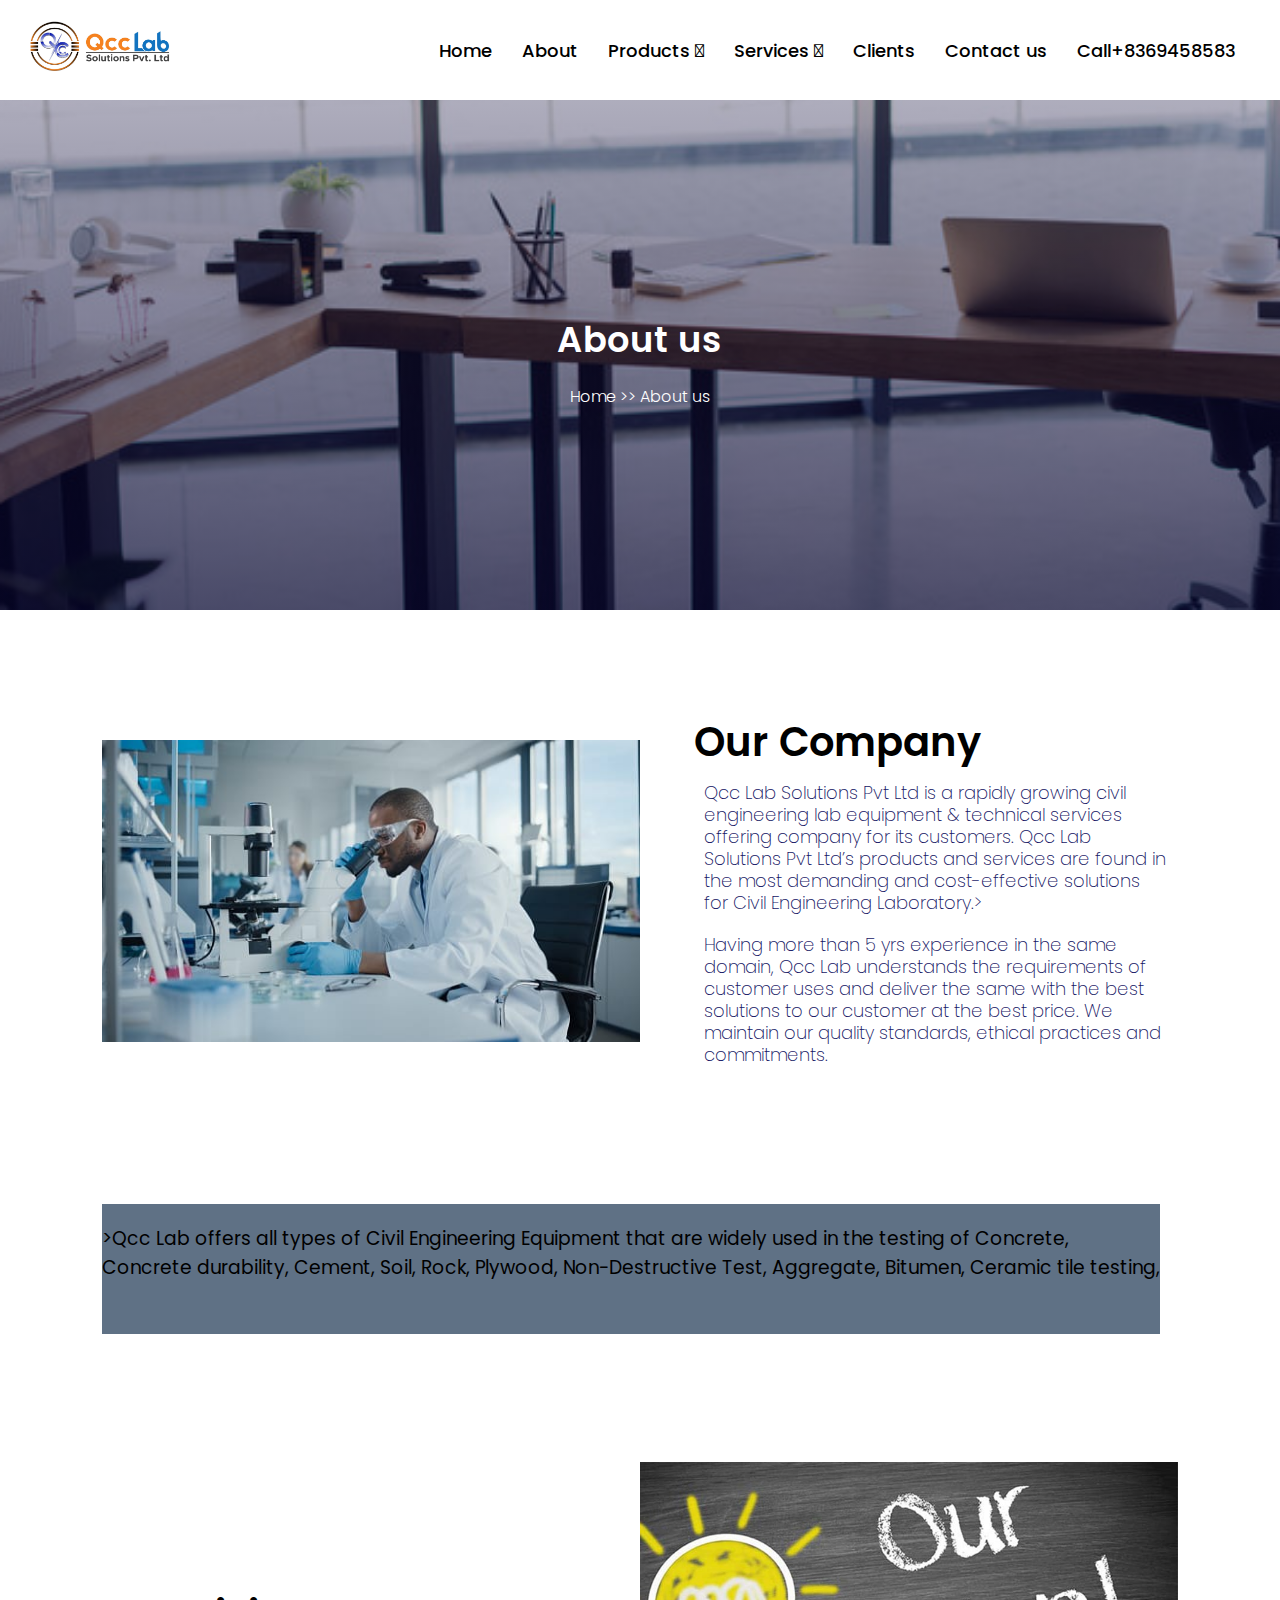
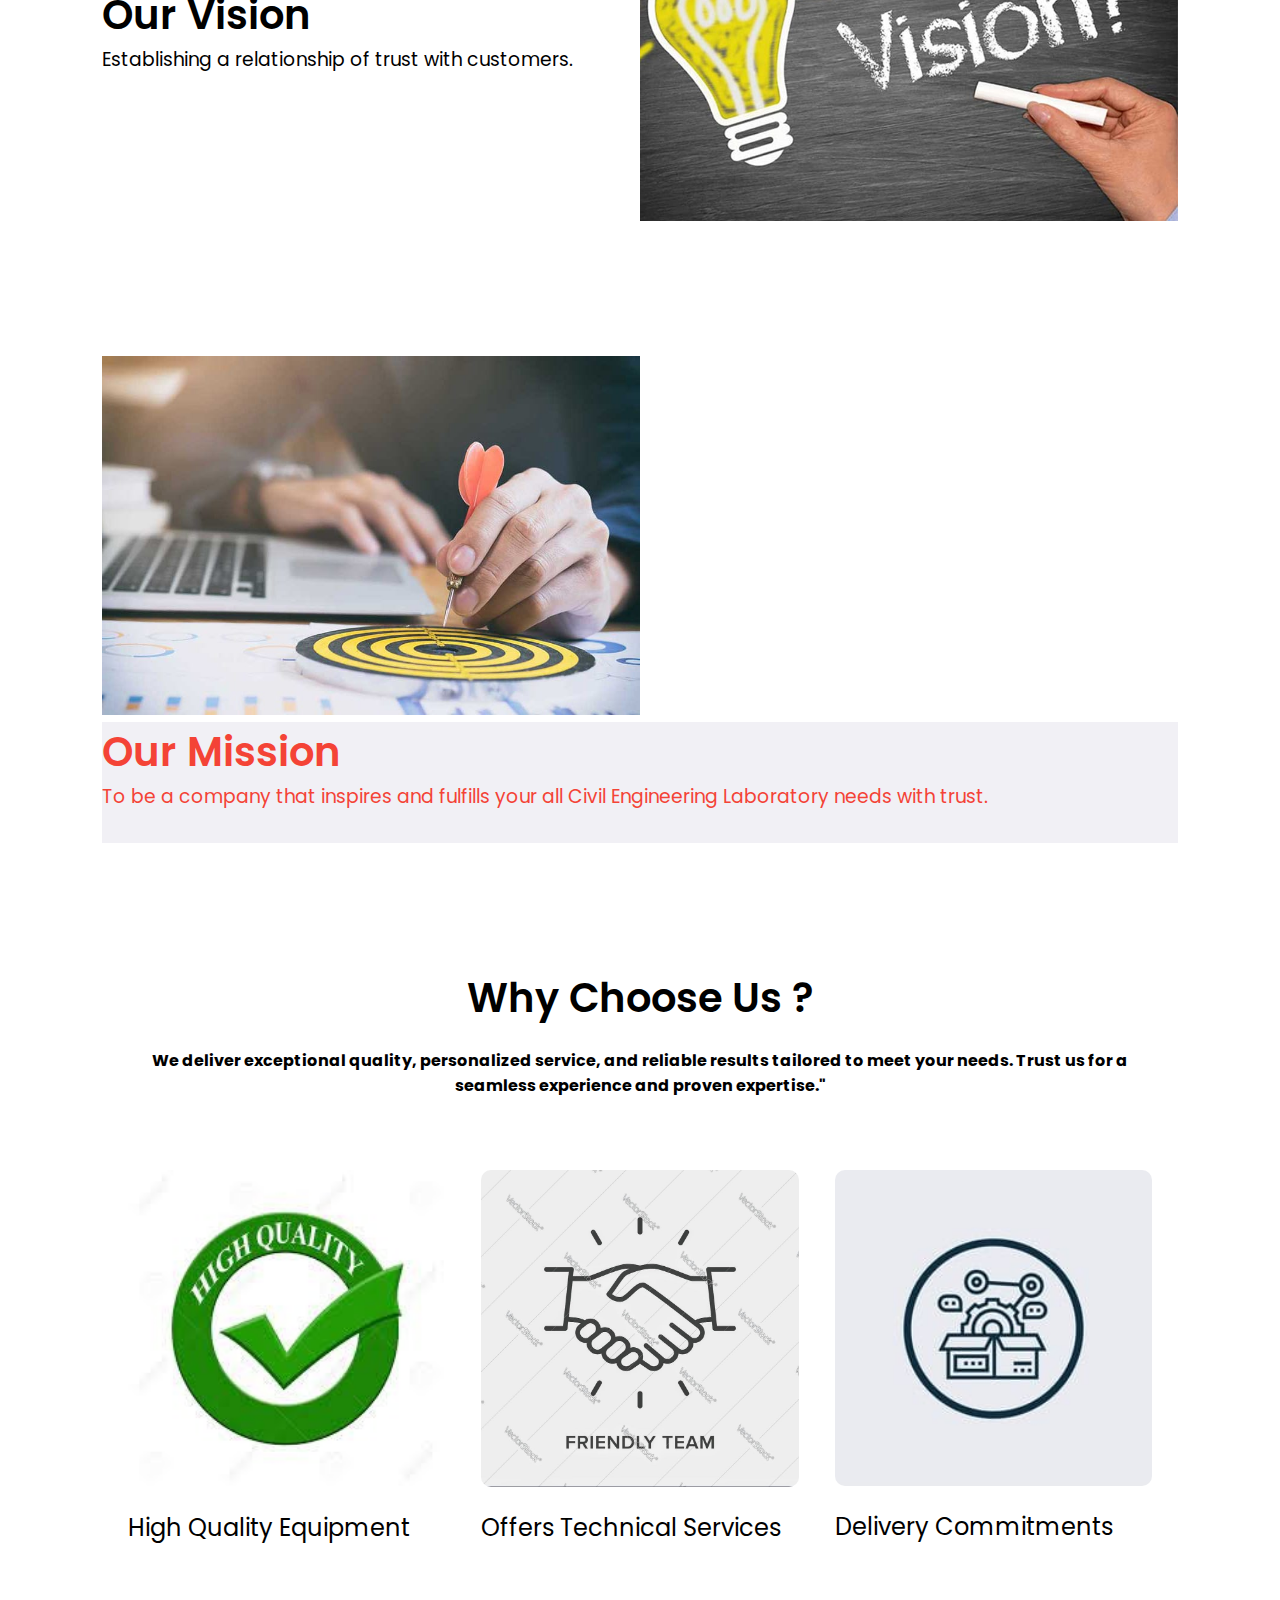
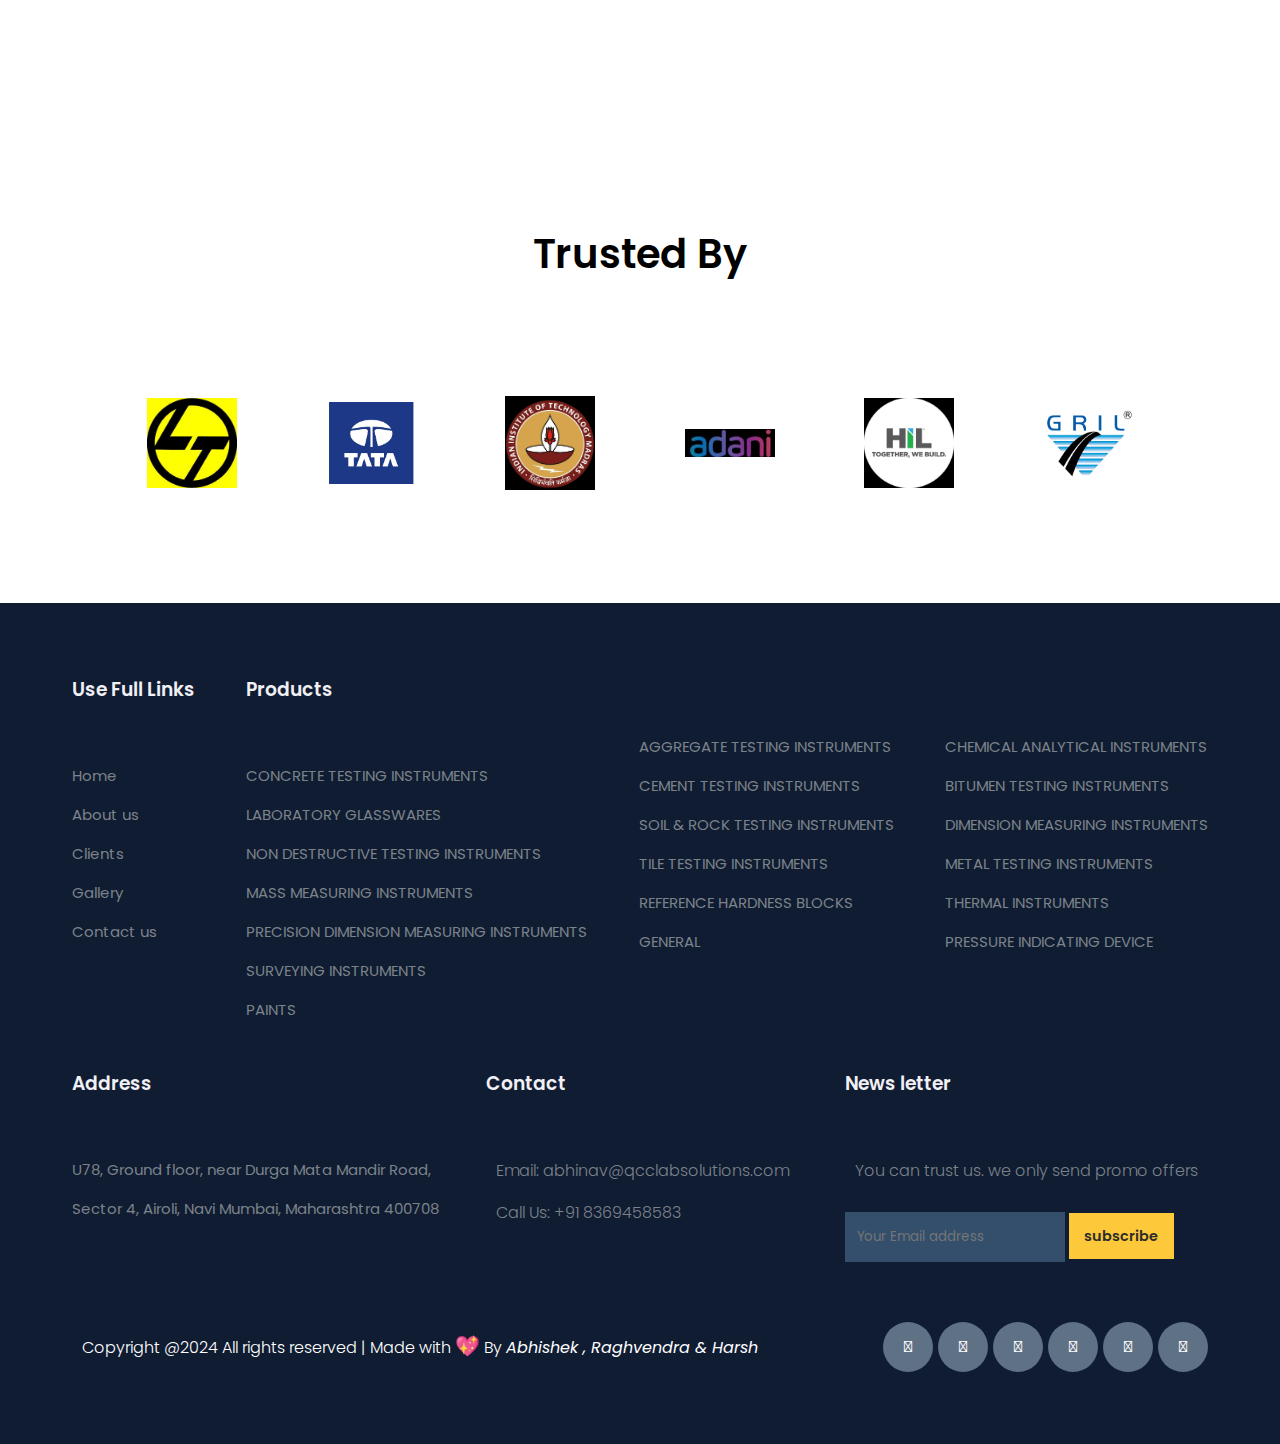
==== commit 840cf7f1: "fix footer spell" ====
--- a/about.html
+++ b/about.html
@@ -35,7 +35,7 @@
       <div class="navbar">
         <div class="wrapper">
           <div class="logo">
-            <a href="/"><img src="./img/logo-new.jpg" alt="logo" /></a>
+            <a href="index.html"><img src="./img/logo-new.jpg" alt="logo" /></a>
           </div>
           <input type="radio" name="slider" id="menu-btn" />
           <input type="radio" name="slider" id="close-btn" />
@@ -123,7 +123,7 @@
 
 <section id="about-home">
     <h2>About us</h2>
-    <p><a href="/">Home</a> >> About us</p>
+    <p><a href="index.html">Home</a> >> About us</p>
 </section>
 
 <section id="about-container">
@@ -213,10 +213,10 @@
   <div class="footer-col">
     <h3>Use Full Links</h3>
     <li>Home</li>
-    <li>Abouts Us</li>
+    <li>About us</li>
     <li>Clients</li>
     <li>Gallery</li>
-    <li>Contact Us</li>
+    <li>Contact us</li>
   </div>
   <div class="footer-col">
     <h3>Products</h3>
@@ -260,7 +260,7 @@
 
   <div class="footer-col">
     <h3>News letter</h3>
-    <p>You can trust us. we only send promo offrrs</p>
+    <p>You can trust us. we only send promo offers</p>
     <div class="subscribe">
       <input type="text" placeholder="Your Email address" />
       <a href="#" class="yellow">subscribe</a>
@@ -284,5 +284,6 @@
 </footer>
 
 
+
 </body>
 </html>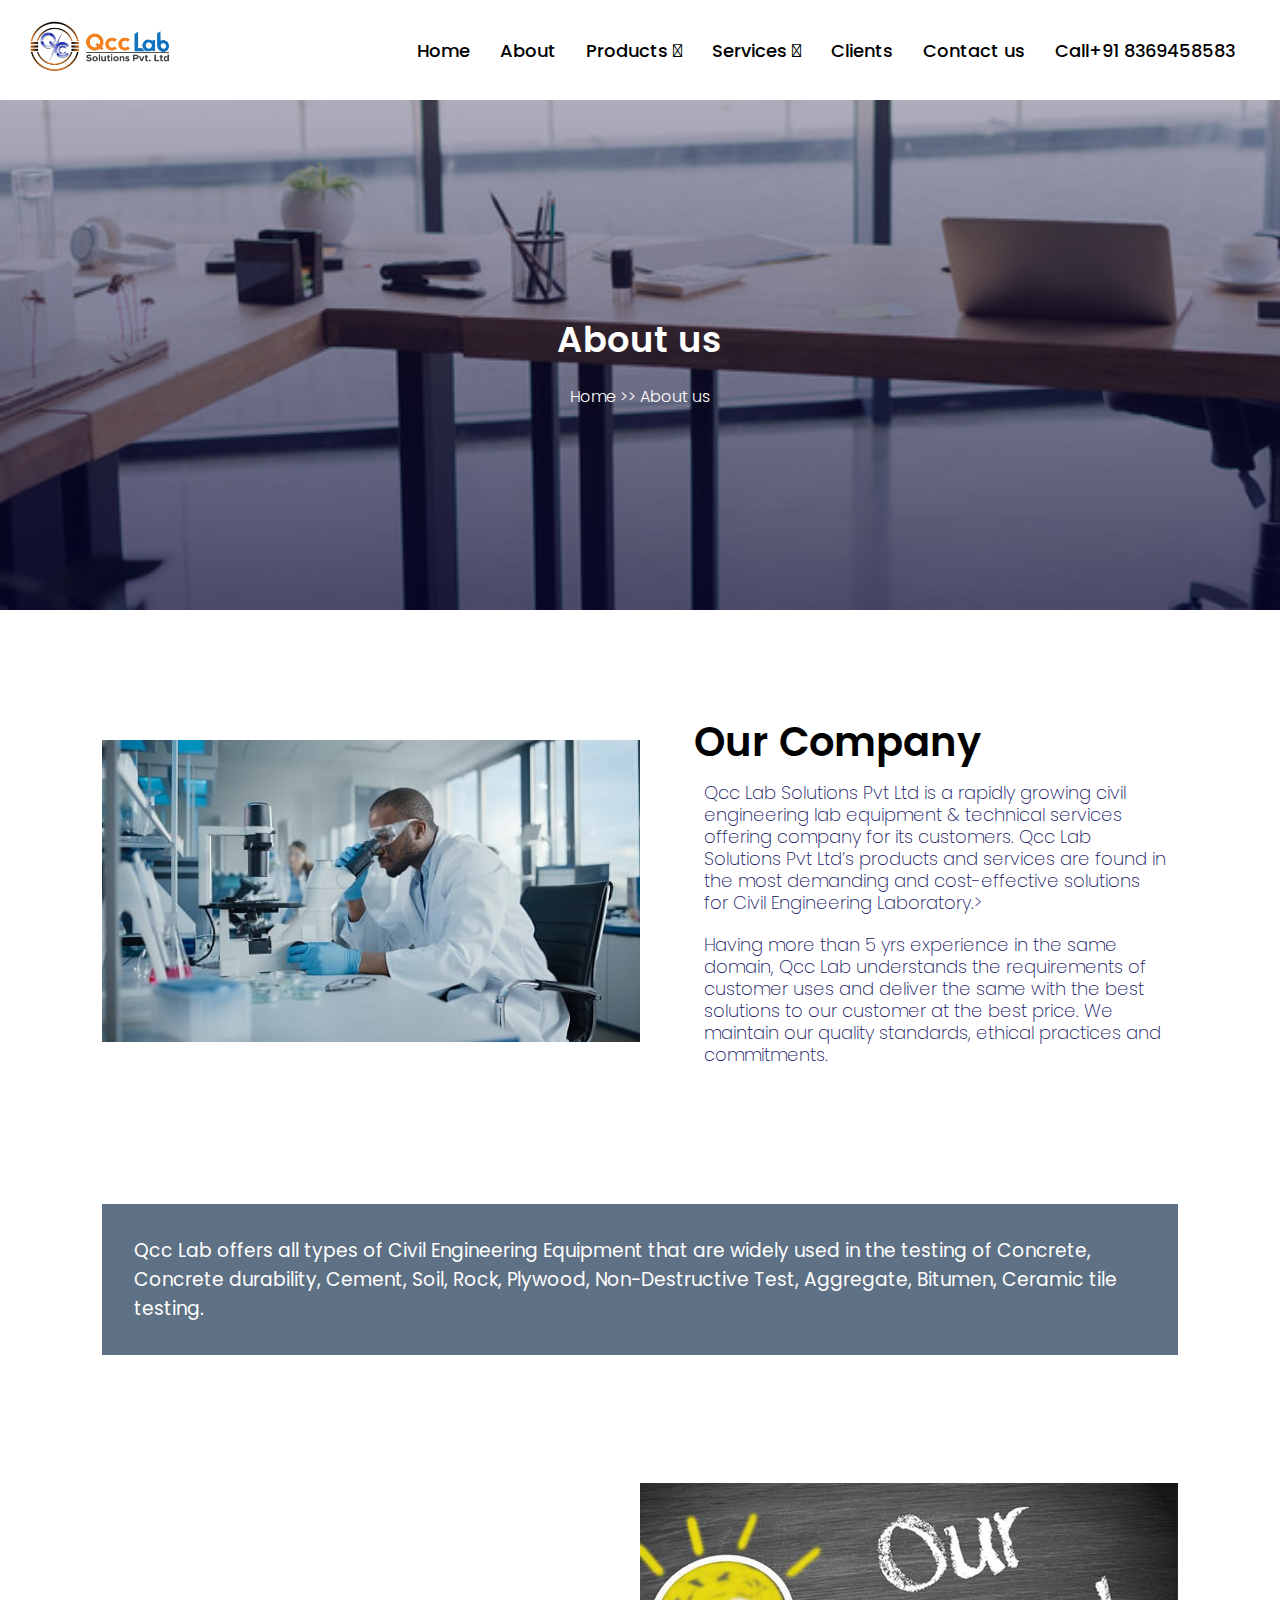
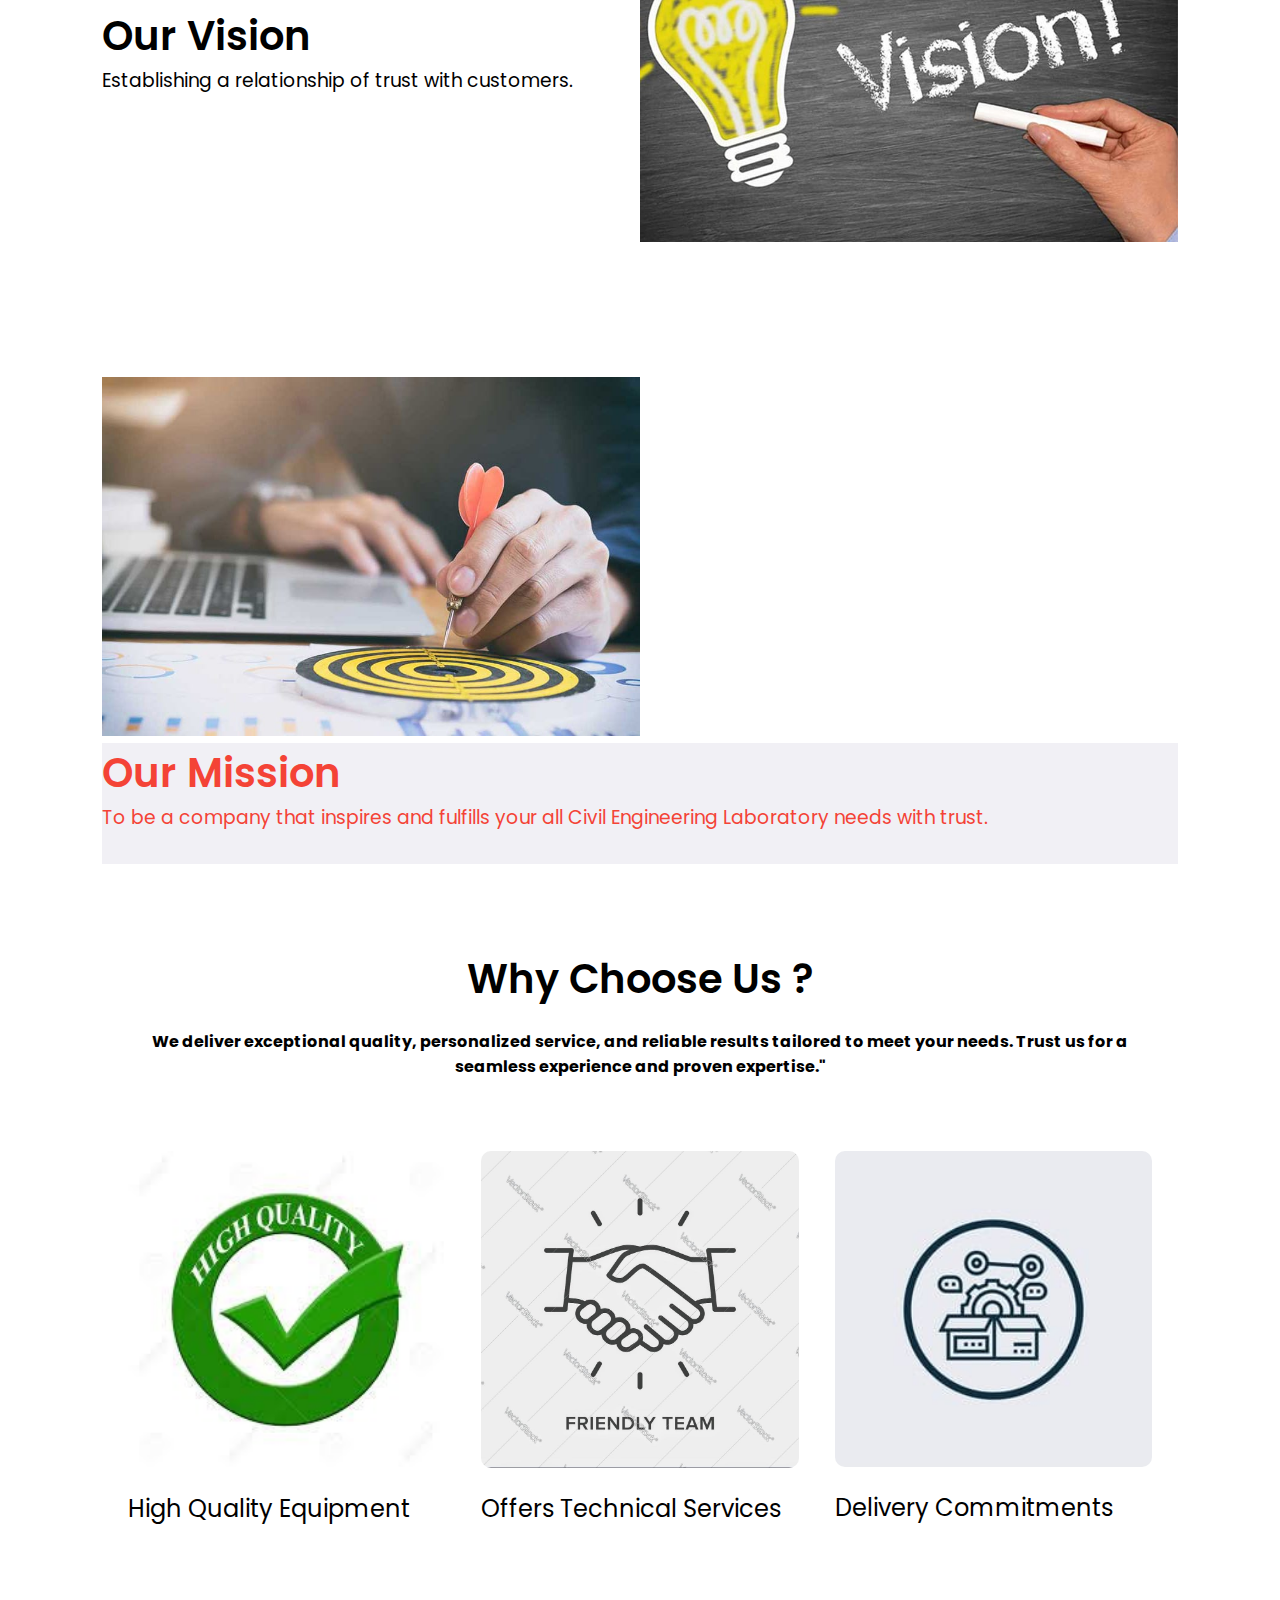
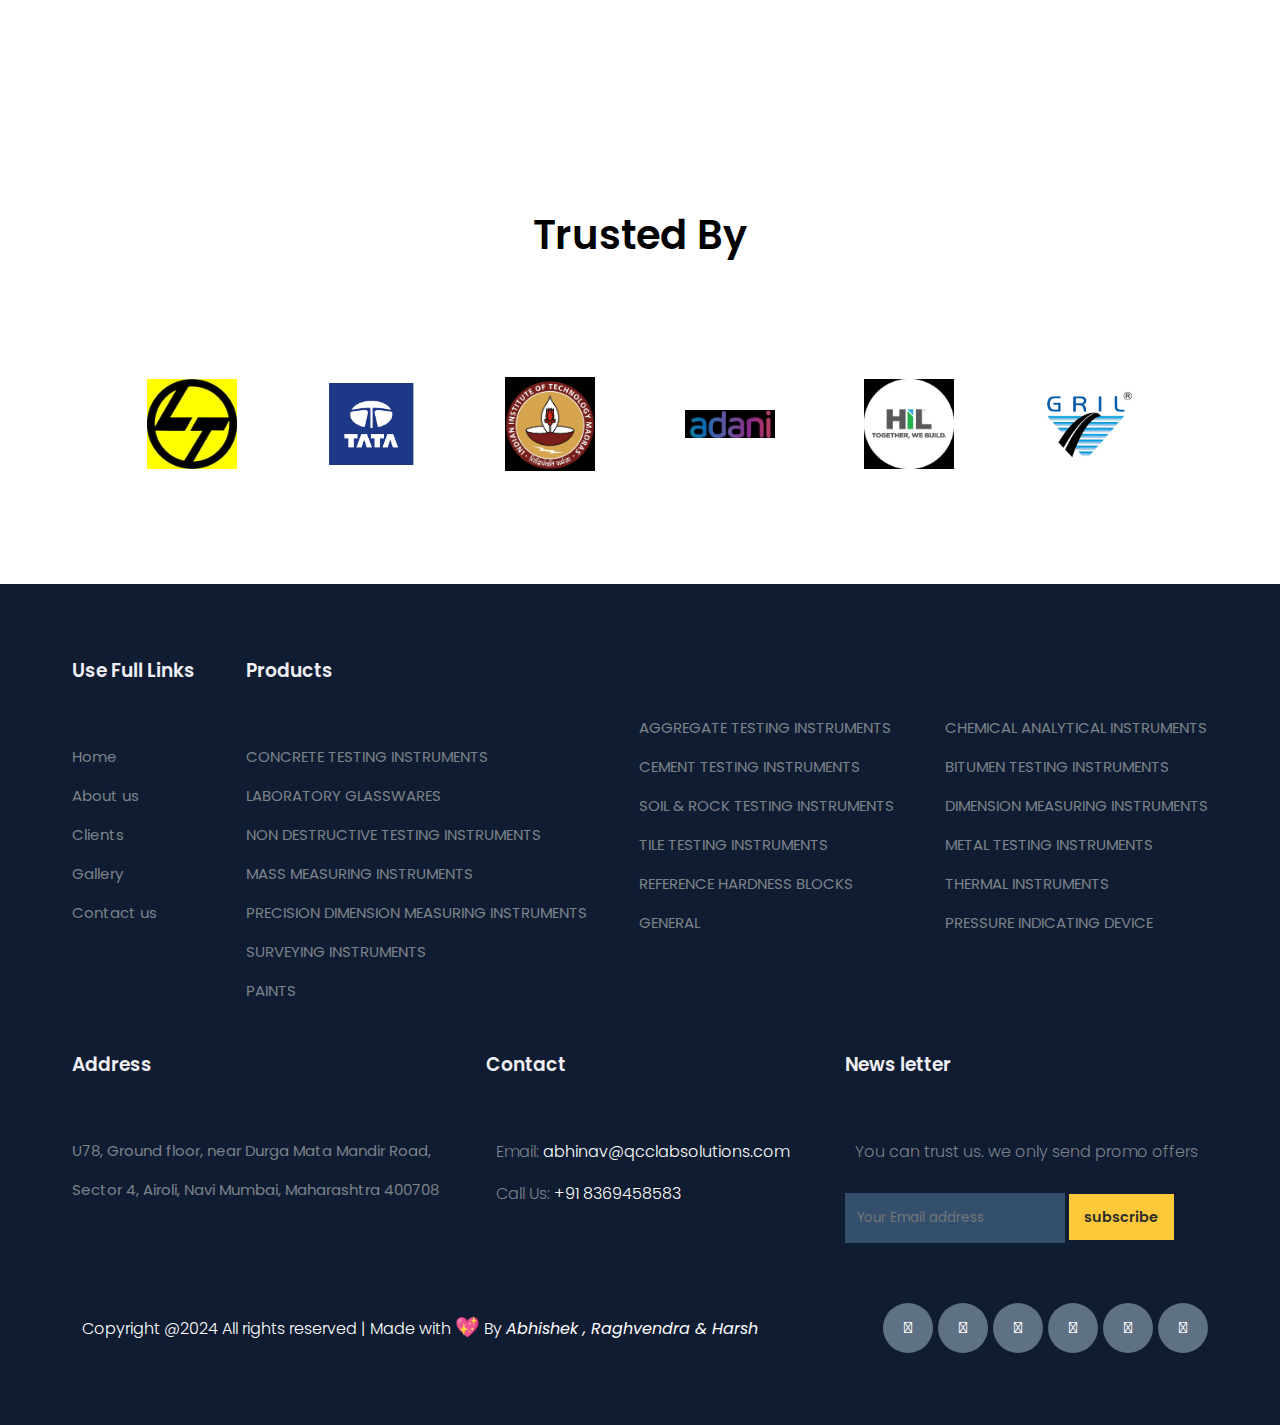
==== commit a3200779: "Did some improvement in website" ====
--- a/about.html
+++ b/about.html
@@ -22,6 +22,8 @@
       href="https://cdn.jsdelivr.net/npm/swiper@11/swiper-bundle.min.css"
     />
     <link rel="stylesheet" href="https://cdnjs.cloudflare.com/ajax/libs/font-awesome/6.7.1/css/all.min.css" integrity="sha512-5Hs3dF2AEPkpNAR7UiOHba+lRSJNeM2ECkwxUIxC1Q/FLycGTbNapWXB4tP889k5T5Ju8fs4b1P5z/iB4nMfSQ==" crossorigin="anonymous" referrerpolicy="no-referrer" />
+    <link rel="icon" type="image/x-icon" href="/assets/favicon.jpg">
+
     <link rel="stylesheet" href="style.css" />
     <script
       src="https://code.jquery.com/jquery-3.7.1.min.js"
@@ -110,11 +112,23 @@
             </li>
             <li><a href="clients.html">Clients</a></li>
             <li><a href="contactus.html">Contact us</a></li>
-            <li><a href="#">Call+8369458583</a></li>
+            <li><a href="tel:+91 8369458583">Call+91 8369458583</a></li>
           </ul>
           <label for="menu-btn" class="btn menu-btn"
-            ><i class="fa-solid fa-bars"></i
-          ></label>
+            ><?xml version="1.0" encoding="utf-8"?>
+            <svg
+              width="24px"
+              height="24px"
+              viewBox="0 0 20 20"
+              xmlns="http://www.w3.org/2000/svg"
+              fill="none" 
+            >
+              <path
+                fill="#ff6f0c"
+                fill-rule="evenodd"
+                d="M19 4a1 1 0 01-1 1H2a1 1 0 010-2h16a1 1 0 011 1zm0 6a1 1 0 01-1 1H2a1 1 0 110-2h16a1 1 0 011 1zm-1 7a1 1 0 100-2H2a1 1 0 100 2h16z"
+              />
+            </svg></label>
         </div>
       </div>
     </nav>
@@ -139,8 +153,8 @@
 </section>
 
 <section id="about-container">
-    <div class="ritika">
-        <p><h3>>Qcc Lab offers all types of Civil Engineering Equipment that are widely used in the testing of Concrete,<br> Concrete durability, Cement, Soil, Rock, Plywood, Non-Destructive Test, Aggregate, Bitumen, Ceramic tile testing, </h3></p>
+    <div class="about-text1">
+        <h3>Qcc Lab offers all types of Civil Engineering Equipment that are widely used in the testing of Concrete, Concrete durability, Cement, Soil, Rock, Plywood, Non-Destructive Test, Aggregate, Bitumen, Ceramic tile testing.</h3>
     </div>
 </section>
 
@@ -254,8 +268,13 @@
   </div>
   <div class="footer-col">
     <h3>Contact</h3>
-    <p>Email: abhinav@qcclabsolutions.com</p>
-    <p>Call Us: +91 8369458583</p>
+    <p>
+      Email:
+      <a href="mailto:abhinav@qcclabsolutions.com"
+        >abhinav@qcclabsolutions.com</a
+      >
+    </p>
+    <p>Call Us: <a href="tel:+91 8369458583">+91 8369458583</a></p>
   </div>
 
   <div class="footer-col">
@@ -269,8 +288,9 @@
 
   <div class="copyright">
     <p>
-      Copyright @2024 All rights reserved | Made with  <span class="spin">💖</span> By <strong><i> Abhishek , Raghvendra & Harsh </i></strong>
-    
+      Copyright @2024 All rights reserved | Made with
+      <span class="spin">💖</span> By
+      <strong><i> Abhishek , Raghvendra & Harsh </i></strong>
     </p>
     <div class="pro-links">
       <i class="fa-solid fa-envelope"></i>
@@ -283,7 +303,5 @@
   </div>
 </footer>
 
-
-
 </body>
 </html>--- a/style.css
+++ b/style.css
@@ -582,9 +582,9 @@
   font-weight: 600;
 }
 
-h3{
- font-weight: 400;
- margin-bottom: 2rem;
+h3 {
+  font-weight: 400;
+  margin-bottom: 2rem;
 }
 
 p {
@@ -607,11 +607,9 @@
   flex-basis: 30%;
   background: rgb(180, 130, 86);
   border-radius: 10px;
-  margin-bottom: 5%;
   padding: 2rem;
   box-sizing: border-box;
   transition: 0.5s;
-  text-align: left;
 }
 
 .services-c {
@@ -620,6 +618,12 @@
 
 .services-co {
   background: rgb(178, 131, 87);
+}
+
+.services-col,
+.services-c,
+.services-co p {
+  text-align: justify;
 }
 
 h2 {
@@ -632,7 +636,9 @@
 .services-col:hover,
 .services-c:hover,
 .services-co:hover {
-  box-shadow: rgba(0, 0, 0, 0.25) 0px 54px 55px, rgba(0, 0, 0, 0.12) 0px -12px 30px, rgba(0, 0, 0, 0.12) 0px 4px 6px, rgba(0, 0, 0, 0.17) 0px 12px 13px, rgba(0, 0, 0, 0.09) 0px -3px 5px;
+  box-shadow: rgba(0, 0, 0, 0.25) 0px 54px 55px,
+    rgba(0, 0, 0, 0.12) 0px -12px 30px, rgba(0, 0, 0, 0.12) 0px 4px 6px,
+    rgba(0, 0, 0, 0.17) 0px 12px 13px, rgba(0, 0, 0, 0.09) 0px -3px 5px;
   scale: 1.05;
 }
 
@@ -641,7 +647,7 @@
   .services-c,
   .services-co {
     flex-basis: 100%;
-    text-align: left;
+    margin-bottom: 2.5rem;
   }
   .services-col p,
   .services-c p,
@@ -656,7 +662,7 @@
   width: 80%;
   margin: auto;
   text-align: center;
-  padding-top: 100px;
+  padding-top: 60px;
 }
 .row {
   margin-top: 5%;
@@ -673,7 +679,14 @@
 .choose-col img {
   width: 100%;
   border-radius: 10px;
-}
+  transition: box-shadow 0.3s ease;
+}
+
+.choose-col img:hover {
+  box-shadow: 10px 7px 20px lightblue;
+}
+
+
 .choose-col p {
   padding: 0;
 }
@@ -840,7 +853,54 @@
 
 footer .copyright .pro-links i:hover {
   background-color: #fdc93b;
-  color: #2c2c2c;
+  color: #2c2c2c;
+}
+
+/* Responsive Design */
+@media (max-width: 768px) {
+  footer {
+    flex-direction: column;
+    padding: 5vh 4vw;
+  }
+
+  footer .footer-col {
+    width: 100%;
+    padding-bottom: 20px;
+  }
+
+  footer .copyright {
+    flex-direction: column;
+    align-items: center;
+  }
+
+  .pro-links {
+    justify-content: center;
+    width: 100%;
+  }
+}
+
+@media (max-width: 480px) {
+  footer {
+    padding: 4vh 2vw;
+  }
+
+  footer h3 {
+    font-size: 1.1rem;
+  }
+
+  footer li,
+  footer p {
+    font-size: 0.9rem;
+  }
+
+  footer input {
+    width: 100%;
+  }
+
+  .pro-links i {
+    height: 35px;
+    width: 35px;
+  }
 }
 
 /*------------------------------------------------About---------------------------------------------------*/
@@ -919,8 +979,14 @@
   margin: 10px;
 }
 
-#about-container .ritika {
+#about-container .about-text1 {
+  padding: 2rem;
   background-color: #5f7185;
+  color: #ffffff;
+}
+
+#about-container .about-text1 h3{
+  margin-bottom: 0;
 }
 
 /* Media Queries for Responsiveness */
@@ -1037,9 +1103,8 @@
 }
 
 /*--------------------------------------------------- Contact Us Page ------------------------------------------------------*/
-
 #contactus-home {
-  background-image: linear-gradient(rgb(9, 5, 54, 0.3), rgb(5, 4, 46, 0.7)),
+  background-image: linear-gradient(rgba(9, 5, 54, 0.3), rgba(5, 4, 46, 0.7)),
     url(img/aboutbackground.jpg);
   width: 100%;
   height: 60vh;
@@ -1059,24 +1124,35 @@
   letter-spacing: 1px;
 }
 
+/* Location Section */
 .location {
   width: 80%;
   margin: auto;
   padding: 80px 0;
 }
+
 .location iframe {
   width: 100%;
-}
-
+  height: 400px; /* Ensuring iframe has a fixed height */
+}
+
+/* Contact Us Section */
 .contact-us {
   width: 80%;
   margin: auto;
-}
+  display: flex;
+  flex-wrap: wrap;
+  justify-content: space-between;
+}
+
 .contact-col {
   flex-basis: 48%;
   margin-bottom: 30px;
 }
 
+.contact-col h1 {
+}
+
 .contact-col div {
   display: flex;
   align-items: center;
@@ -1086,19 +1162,23 @@
 .contact-col div .fa {
   font-size: 28px;
   color: #f44336;
-  margin: 10px;
   margin-right: 30px;
 }
 
 .contact-col div p {
   padding: 0;
-}
+  font-size: 16px;
+  color: #000;
+}
+
 .contact-col div h5 {
   font-size: 20px;
   margin-bottom: 5px;
   color: #555;
   font-weight: 400;
 }
+
+/* Input and Textarea Styling */
 .contact-col input,
 .contact-col textarea {
   width: 100%;
@@ -1106,24 +1186,31 @@
   margin-bottom: 17px;
   outline: none;
   border: 1px solid #ccc;
-}
-
+  font-size: 16px;
+  border-radius: 4px;
+}
+
+.contact-col a:hover h5 {
+  color: #f44336;
+}
+
+/* Hero Button */
 .hero-btn {
   display: inline-block;
   text-decoration: none;
   color: #fff;
   border: 1px solid #fff;
   padding: 12px 34px;
-  font-size: 13px;
+  font-size: 14px;
   background: transparent;
   position: relative;
   cursor: pointer;
+  transition: background 0.5s, border 0.5s;
 }
 
 .hero-btn:hover {
   border: 1px solid #f44336;
   background: #f44336;
-  transition: 1s;
 }
 
 .hero-btn.red-btn {
@@ -1131,21 +1218,76 @@
   background: transparent;
   color: #f44336;
 }
+
 .hero-btn.red-btn:hover {
   border: 1px solid #f44336;
   background: #f44336;
   color: #fff;
 }
-.hero-btn.red-btn::after {
-  background: #f44336;
-}
-.hero-btn.red-btn::before {
-  background: #f44336;
-}
-
+
+/* Footer Link */
 .footer-link {
   text-decoration: none;
   color: #777;
+  transition: color 0.3s;
+}
+
+.footer-link:hover {
+  color: #f44336;
+}
+
+/* Responsive Design */
+@media (max-width: 768px) {
+  #contactus-home {
+    height: 50vh;
+    padding-top: 20px;
+  }
+
+  #contactus-home h2 {
+    font-size: 1.8rem;
+  }
+
+  .location {
+    width: 95%;
+  }
+
+  .contact-us {
+    flex-direction: column;
+    width: 95%;
+  }
+
+  .contact-col {
+    flex-basis: 100%;
+  }
+
+  .hero-btn {
+    padding: 10px 20px;
+    font-size: 12px;
+  }
+}
+
+@media (max-width: 480px) {
+  #contactus-home {
+    height: 40vh;
+  }
+
+  #contactus-home h2 {
+    font-size: 1.5rem;
+  }
+
+  .location iframe {
+    height: 300px;
+  }
+
+  .contact-col div .fa {
+    font-size: 24px;
+    margin-right: 20px;
+  }
+
+  .hero-btn {
+    padding: 8px 16px;
+    font-size: 11px;
+  }
 }
 
 /* --------------------------------------------------------- Slider client -------------------------------------------------------------------*/
@@ -1235,3 +1377,4 @@
     transform: scale(1);
   }
 }
+
--- a/style.css
+++ b/style.css
@@ -582,9 +582,9 @@
   font-weight: 600;
 }
 
-h3{
- font-weight: 400;
- margin-bottom: 2rem;
+h3 {
+  font-weight: 400;
+  margin-bottom: 2rem;
 }
 
 p {
@@ -607,11 +607,9 @@
   flex-basis: 30%;
   background: rgb(180, 130, 86);
   border-radius: 10px;
-  margin-bottom: 5%;
   padding: 2rem;
   box-sizing: border-box;
   transition: 0.5s;
-  text-align: left;
 }
 
 .services-c {
@@ -620,6 +618,12 @@
 
 .services-co {
   background: rgb(178, 131, 87);
+}
+
+.services-col,
+.services-c,
+.services-co p {
+  text-align: justify;
 }
 
 h2 {
@@ -632,7 +636,9 @@
 .services-col:hover,
 .services-c:hover,
 .services-co:hover {
-  box-shadow: rgba(0, 0, 0, 0.25) 0px 54px 55px, rgba(0, 0, 0, 0.12) 0px -12px 30px, rgba(0, 0, 0, 0.12) 0px 4px 6px, rgba(0, 0, 0, 0.17) 0px 12px 13px, rgba(0, 0, 0, 0.09) 0px -3px 5px;
+  box-shadow: rgba(0, 0, 0, 0.25) 0px 54px 55px,
+    rgba(0, 0, 0, 0.12) 0px -12px 30px, rgba(0, 0, 0, 0.12) 0px 4px 6px,
+    rgba(0, 0, 0, 0.17) 0px 12px 13px, rgba(0, 0, 0, 0.09) 0px -3px 5px;
   scale: 1.05;
 }
 
@@ -641,7 +647,7 @@
   .services-c,
   .services-co {
     flex-basis: 100%;
-    text-align: left;
+    margin-bottom: 2.5rem;
   }
   .services-col p,
   .services-c p,
@@ -656,7 +662,7 @@
   width: 80%;
   margin: auto;
   text-align: center;
-  padding-top: 100px;
+  padding-top: 60px;
 }
 .row {
   margin-top: 5%;
@@ -673,7 +679,14 @@
 .choose-col img {
   width: 100%;
   border-radius: 10px;
-}
+  transition: box-shadow 0.3s ease;
+}
+
+.choose-col img:hover {
+  box-shadow: 10px 7px 20px lightblue;
+}
+
+
 .choose-col p {
   padding: 0;
 }
@@ -840,7 +853,54 @@
 
 footer .copyright .pro-links i:hover {
   background-color: #fdc93b;
-  color: #2c2c2c;
+  color: #2c2c2c;
+}
+
+/* Responsive Design */
+@media (max-width: 768px) {
+  footer {
+    flex-direction: column;
+    padding: 5vh 4vw;
+  }
+
+  footer .footer-col {
+    width: 100%;
+    padding-bottom: 20px;
+  }
+
+  footer .copyright {
+    flex-direction: column;
+    align-items: center;
+  }
+
+  .pro-links {
+    justify-content: center;
+    width: 100%;
+  }
+}
+
+@media (max-width: 480px) {
+  footer {
+    padding: 4vh 2vw;
+  }
+
+  footer h3 {
+    font-size: 1.1rem;
+  }
+
+  footer li,
+  footer p {
+    font-size: 0.9rem;
+  }
+
+  footer input {
+    width: 100%;
+  }
+
+  .pro-links i {
+    height: 35px;
+    width: 35px;
+  }
 }
 
 /*------------------------------------------------About---------------------------------------------------*/
@@ -919,8 +979,14 @@
   margin: 10px;
 }
 
-#about-container .ritika {
+#about-container .about-text1 {
+  padding: 2rem;
   background-color: #5f7185;
+  color: #ffffff;
+}
+
+#about-container .about-text1 h3{
+  margin-bottom: 0;
 }
 
 /* Media Queries for Responsiveness */
@@ -1037,9 +1103,8 @@
 }
 
 /*--------------------------------------------------- Contact Us Page ------------------------------------------------------*/
-
 #contactus-home {
-  background-image: linear-gradient(rgb(9, 5, 54, 0.3), rgb(5, 4, 46, 0.7)),
+  background-image: linear-gradient(rgba(9, 5, 54, 0.3), rgba(5, 4, 46, 0.7)),
     url(img/aboutbackground.jpg);
   width: 100%;
   height: 60vh;
@@ -1059,24 +1124,35 @@
   letter-spacing: 1px;
 }
 
+/* Location Section */
 .location {
   width: 80%;
   margin: auto;
   padding: 80px 0;
 }
+
 .location iframe {
   width: 100%;
-}
-
+  height: 400px; /* Ensuring iframe has a fixed height */
+}
+
+/* Contact Us Section */
 .contact-us {
   width: 80%;
   margin: auto;
-}
+  display: flex;
+  flex-wrap: wrap;
+  justify-content: space-between;
+}
+
 .contact-col {
   flex-basis: 48%;
   margin-bottom: 30px;
 }
 
+.contact-col h1 {
+}
+
 .contact-col div {
   display: flex;
   align-items: center;
@@ -1086,19 +1162,23 @@
 .contact-col div .fa {
   font-size: 28px;
   color: #f44336;
-  margin: 10px;
   margin-right: 30px;
 }
 
 .contact-col div p {
   padding: 0;
-}
+  font-size: 16px;
+  color: #000;
+}
+
 .contact-col div h5 {
   font-size: 20px;
   margin-bottom: 5px;
   color: #555;
   font-weight: 400;
 }
+
+/* Input and Textarea Styling */
 .contact-col input,
 .contact-col textarea {
   width: 100%;
@@ -1106,24 +1186,31 @@
   margin-bottom: 17px;
   outline: none;
   border: 1px solid #ccc;
-}
-
+  font-size: 16px;
+  border-radius: 4px;
+}
+
+.contact-col a:hover h5 {
+  color: #f44336;
+}
+
+/* Hero Button */
 .hero-btn {
   display: inline-block;
   text-decoration: none;
   color: #fff;
   border: 1px solid #fff;
   padding: 12px 34px;
-  font-size: 13px;
+  font-size: 14px;
   background: transparent;
   position: relative;
   cursor: pointer;
+  transition: background 0.5s, border 0.5s;
 }
 
 .hero-btn:hover {
   border: 1px solid #f44336;
   background: #f44336;
-  transition: 1s;
 }
 
 .hero-btn.red-btn {
@@ -1131,21 +1218,76 @@
   background: transparent;
   color: #f44336;
 }
+
 .hero-btn.red-btn:hover {
   border: 1px solid #f44336;
   background: #f44336;
   color: #fff;
 }
-.hero-btn.red-btn::after {
-  background: #f44336;
-}
-.hero-btn.red-btn::before {
-  background: #f44336;
-}
-
+
+/* Footer Link */
 .footer-link {
   text-decoration: none;
   color: #777;
+  transition: color 0.3s;
+}
+
+.footer-link:hover {
+  color: #f44336;
+}
+
+/* Responsive Design */
+@media (max-width: 768px) {
+  #contactus-home {
+    height: 50vh;
+    padding-top: 20px;
+  }
+
+  #contactus-home h2 {
+    font-size: 1.8rem;
+  }
+
+  .location {
+    width: 95%;
+  }
+
+  .contact-us {
+    flex-direction: column;
+    width: 95%;
+  }
+
+  .contact-col {
+    flex-basis: 100%;
+  }
+
+  .hero-btn {
+    padding: 10px 20px;
+    font-size: 12px;
+  }
+}
+
+@media (max-width: 480px) {
+  #contactus-home {
+    height: 40vh;
+  }
+
+  #contactus-home h2 {
+    font-size: 1.5rem;
+  }
+
+  .location iframe {
+    height: 300px;
+  }
+
+  .contact-col div .fa {
+    font-size: 24px;
+    margin-right: 20px;
+  }
+
+  .hero-btn {
+    padding: 8px 16px;
+    font-size: 11px;
+  }
 }
 
 /* --------------------------------------------------------- Slider client -------------------------------------------------------------------*/
@@ -1235,3 +1377,4 @@
     transform: scale(1);
   }
 }
+
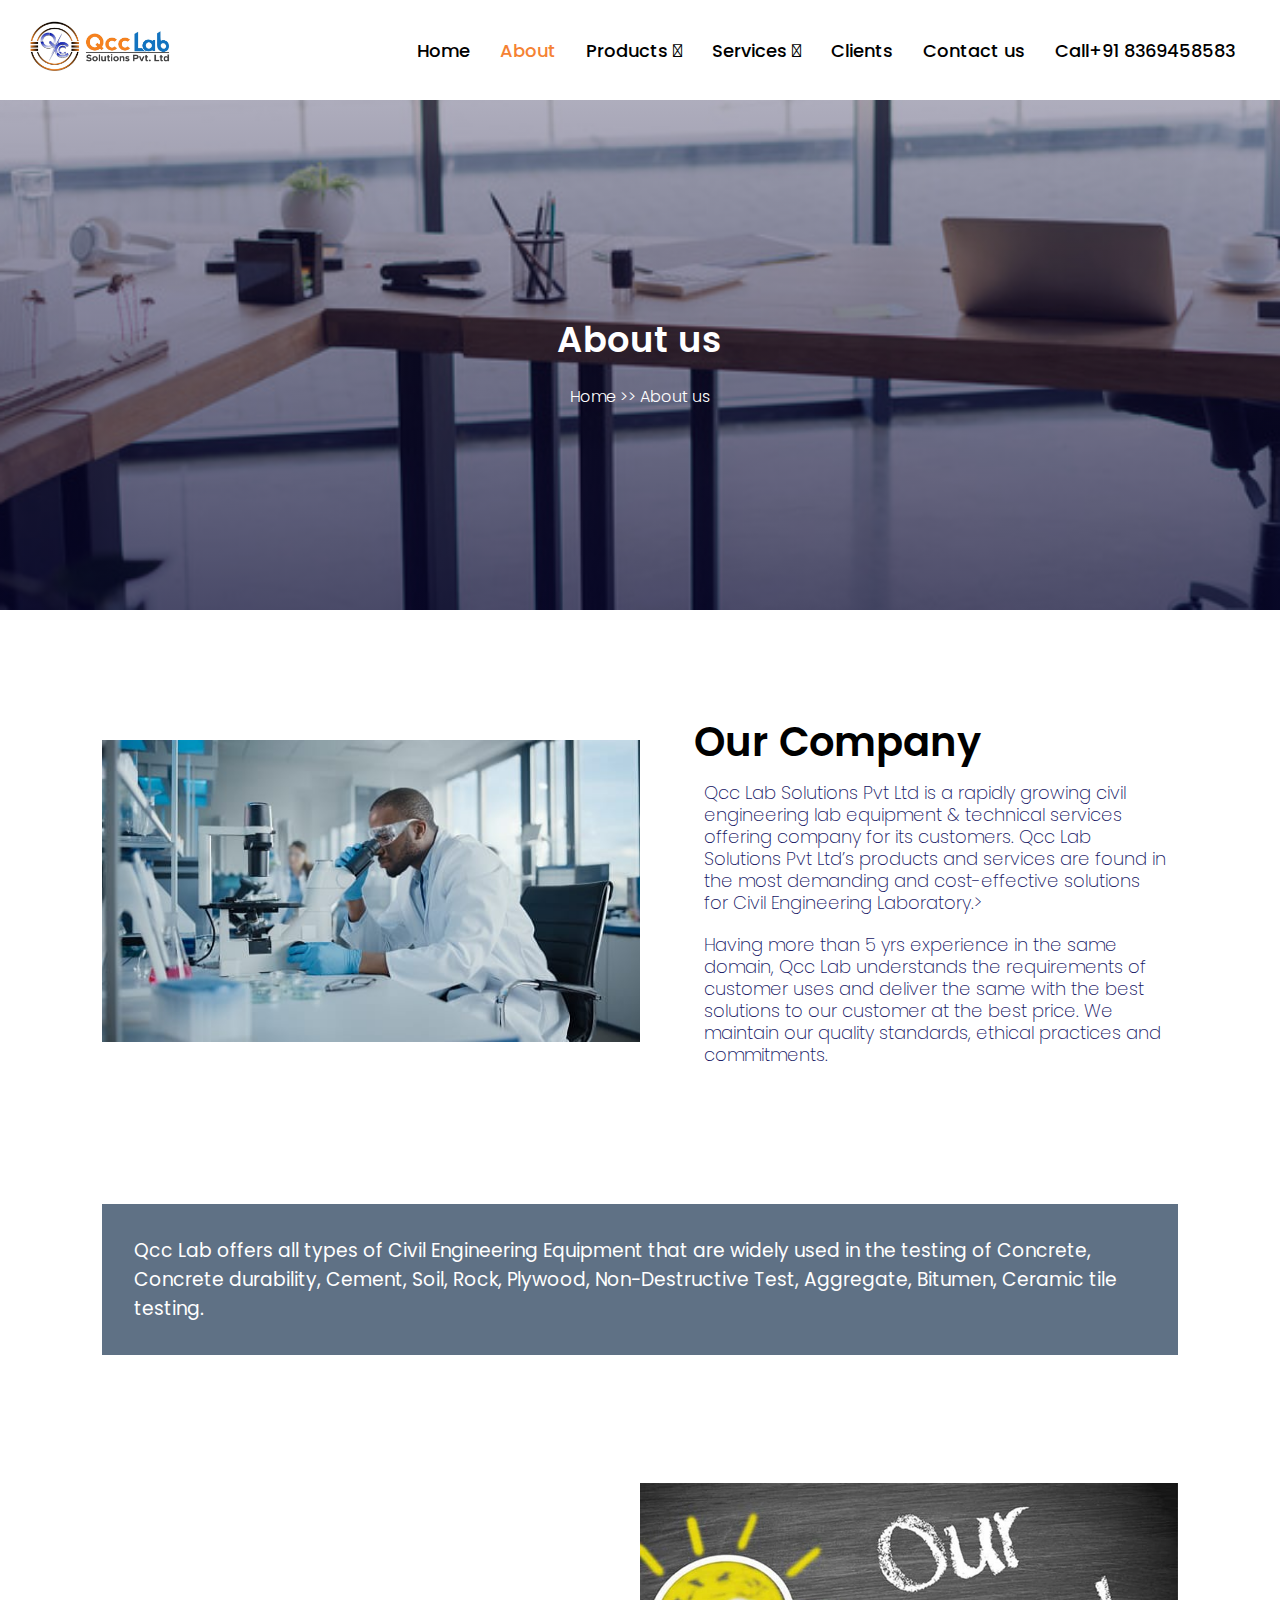
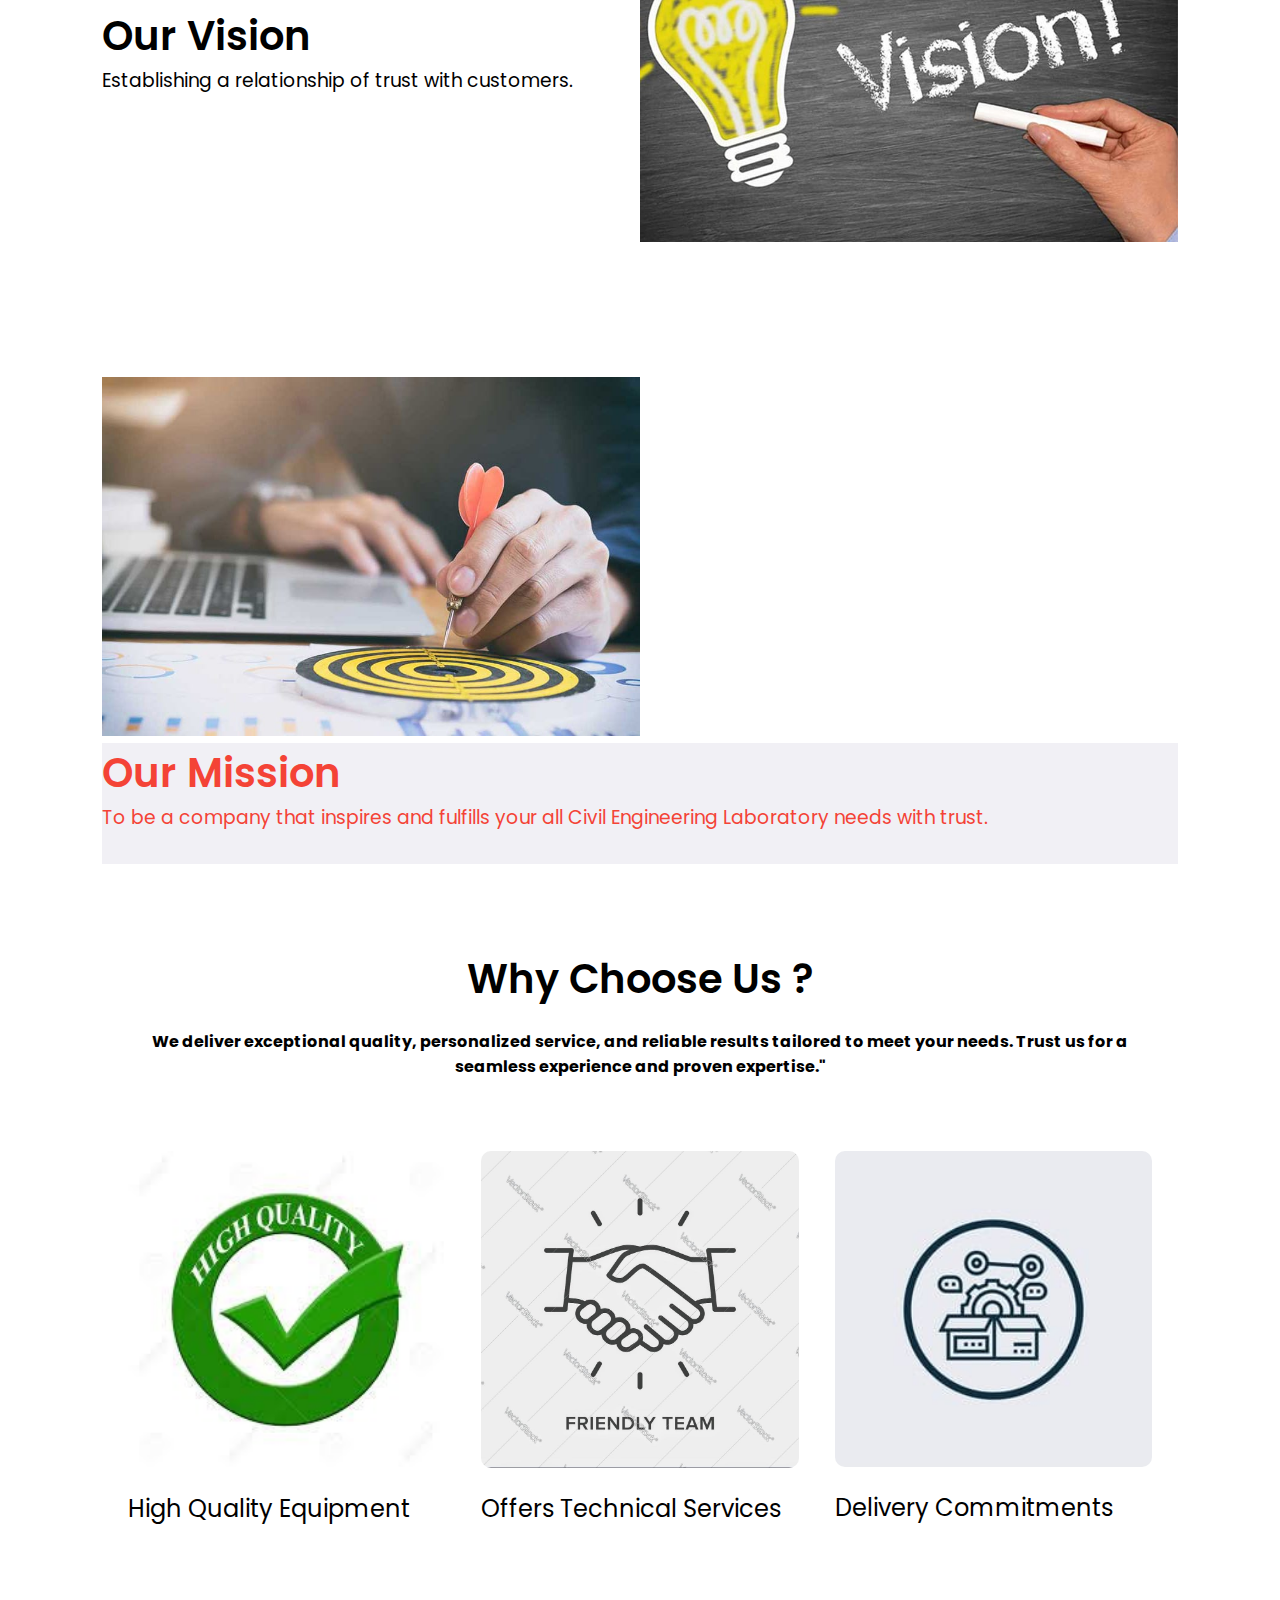
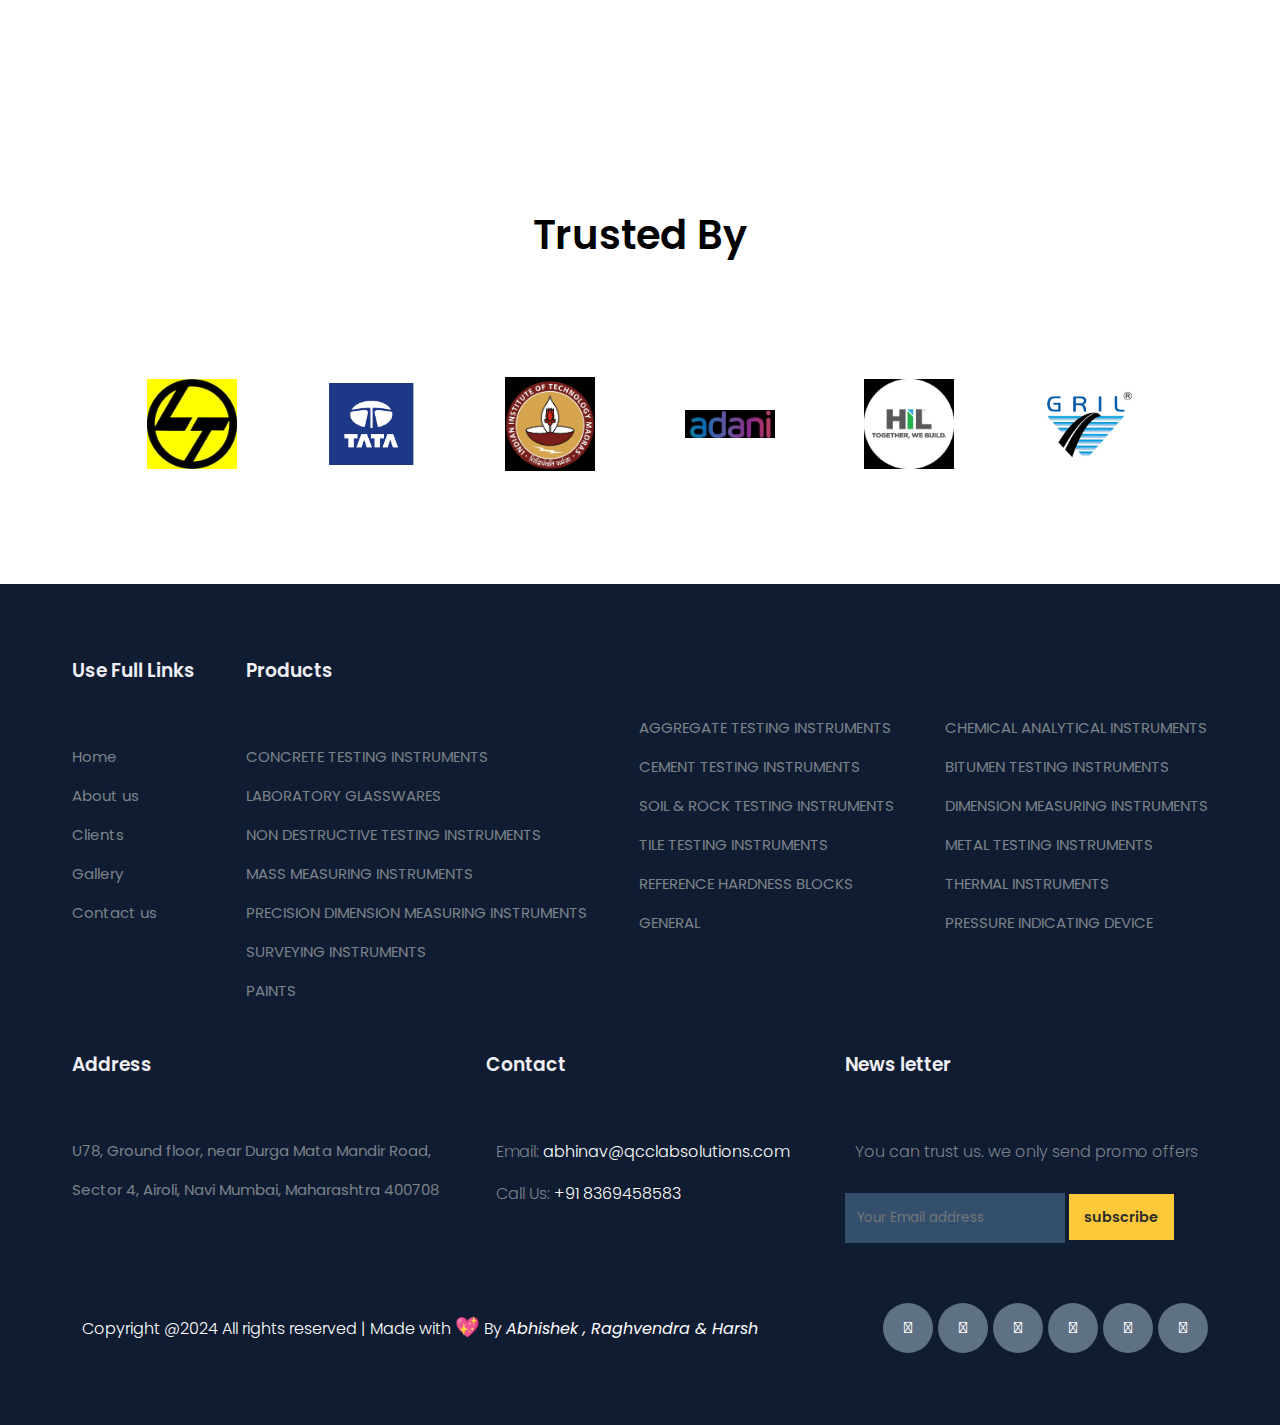
==== commit bcf7afd1: "added active class" ====
--- a/about.html
+++ b/about.html
@@ -46,7 +46,7 @@
               ><i class="fas fa-times"></i
             ></label>
             <li><a href="index.html">Home</a></li>
-            <li><a href="about.html">About</a></li>
+            <li><a class="active" href="about.html">About</a></li>
             <li>
               <a href="#" class="desktop-item"
                 >Products <i class="fa-solid fa-caret-down"></i
--- a/style.css
+++ b/style.css
@@ -66,10 +66,9 @@
   border-radius: 5px;
   transition: all 0.3s ease;
 }
-
+.nav-links li a.active,
 .nav-links li a:hover {
-  background: #3a3b3c;
-  color: white;
+  color: #f58233;
 }
 
 .nav-links .mobile-item {
@@ -148,7 +147,7 @@
 }
 
 .wrapper .btn {
-  color: #fff;
+  color:black;
   font-size: 20px;
   cursor: pointer;
   display: none;
@@ -167,7 +166,7 @@
     display: block;
   }
   .nav-links li a {
-    color: white;
+    color:black;
   }
 
   .wrapper .nav-links {
@@ -177,7 +176,8 @@
     max-width: 420px;
     top: 0;
     left: -100%;
-    background: #242526;
+    background: rgba(225,225,225,0.2);
+    backdrop-filter: blur(15px);
     display: block;
     padding: 50px 10px;
     line-height: 50px;
@@ -246,7 +246,7 @@
 
   .nav-links .mobile-item {
     display: block;
-    color: #f2f2f2;
+    color: black;
     font-size: 20px;
     font-weight: 500;
     padding-left: 20px;
@@ -266,7 +266,7 @@
   .drop-menu li a {
     border-radius: 5px;
     font-size: 18px;
-    border-bottom: 2px solid rgba(0, 0, 0, 0.305);
+    border-bottom: 2px solid rgba(255,255,255,0.18);
   }
 
   .mega-box {
@@ -1236,6 +1236,30 @@
   color: #f44336;
 }
 
+
+.row .contact-col .contact-pro-links{
+  display: flex;
+  justify-content: flex-start;
+  align-items: center;
+  gap: 5px;
+}
+
+.row .contact-col .contact-pro-links i {
+  height: 50px;
+  width: 50px;
+  display: flex;
+  justify-content: center;
+  align-items: center;
+  background-color: #5f7185;
+  color: #fff;
+  padding: 10px 5px;
+  border-radius: 50%;
+}
+
+.row .contact-col .contact-pro-links i:hover {
+  background-color: #f44336;
+}
+
 /* Responsive Design */
 @media (max-width: 768px) {
   #contactus-home {
--- a/style.css
+++ b/style.css
@@ -66,10 +66,9 @@
   border-radius: 5px;
   transition: all 0.3s ease;
 }
-
+.nav-links li a.active,
 .nav-links li a:hover {
-  background: #3a3b3c;
-  color: white;
+  color: #f58233;
 }
 
 .nav-links .mobile-item {
@@ -148,7 +147,7 @@
 }
 
 .wrapper .btn {
-  color: #fff;
+  color:black;
   font-size: 20px;
   cursor: pointer;
   display: none;
@@ -167,7 +166,7 @@
     display: block;
   }
   .nav-links li a {
-    color: white;
+    color:black;
   }
 
   .wrapper .nav-links {
@@ -177,7 +176,8 @@
     max-width: 420px;
     top: 0;
     left: -100%;
-    background: #242526;
+    background: rgba(225,225,225,0.2);
+    backdrop-filter: blur(15px);
     display: block;
     padding: 50px 10px;
     line-height: 50px;
@@ -246,7 +246,7 @@
 
   .nav-links .mobile-item {
     display: block;
-    color: #f2f2f2;
+    color: black;
     font-size: 20px;
     font-weight: 500;
     padding-left: 20px;
@@ -266,7 +266,7 @@
   .drop-menu li a {
     border-radius: 5px;
     font-size: 18px;
-    border-bottom: 2px solid rgba(0, 0, 0, 0.305);
+    border-bottom: 2px solid rgba(255,255,255,0.18);
   }
 
   .mega-box {
@@ -1236,6 +1236,30 @@
   color: #f44336;
 }
 
+
+.row .contact-col .contact-pro-links{
+  display: flex;
+  justify-content: flex-start;
+  align-items: center;
+  gap: 5px;
+}
+
+.row .contact-col .contact-pro-links i {
+  height: 50px;
+  width: 50px;
+  display: flex;
+  justify-content: center;
+  align-items: center;
+  background-color: #5f7185;
+  color: #fff;
+  padding: 10px 5px;
+  border-radius: 50%;
+}
+
+.row .contact-col .contact-pro-links i:hover {
+  background-color: #f44336;
+}
+
 /* Responsive Design */
 @media (max-width: 768px) {
   #contactus-home {
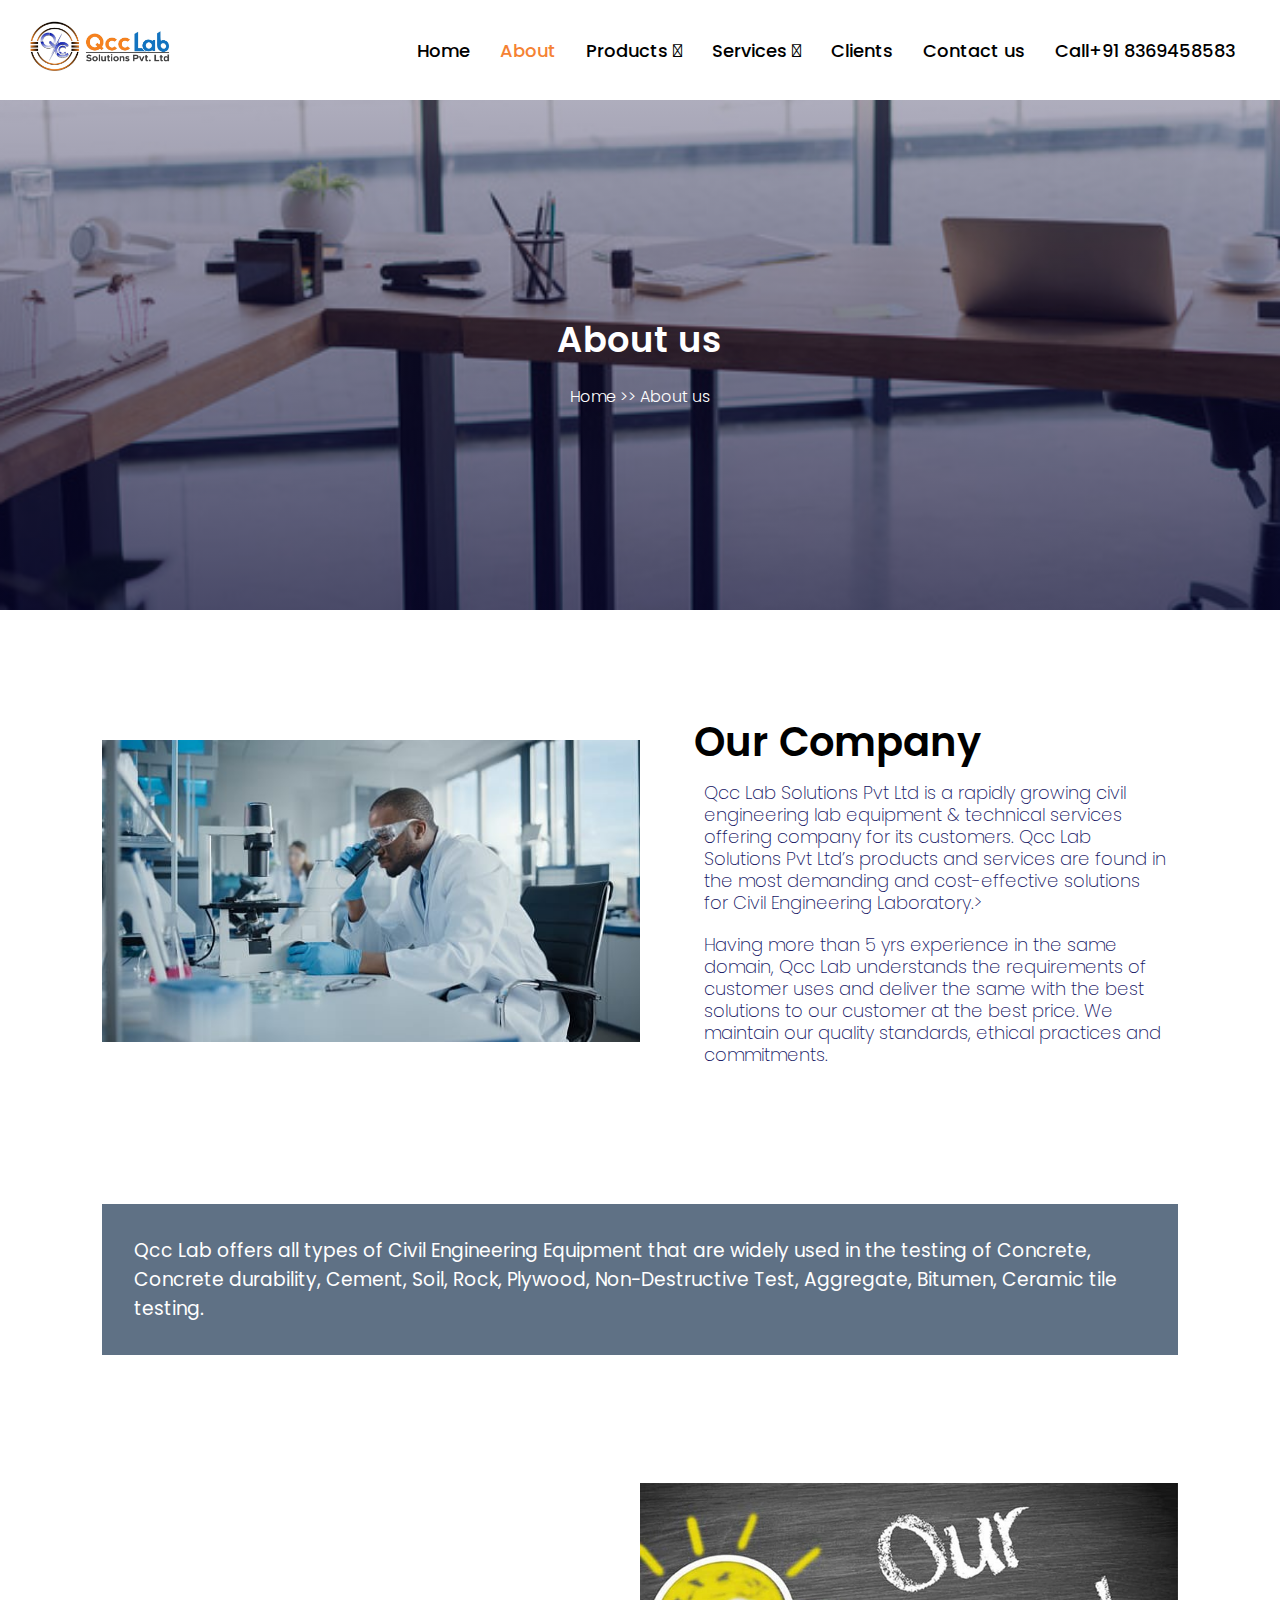
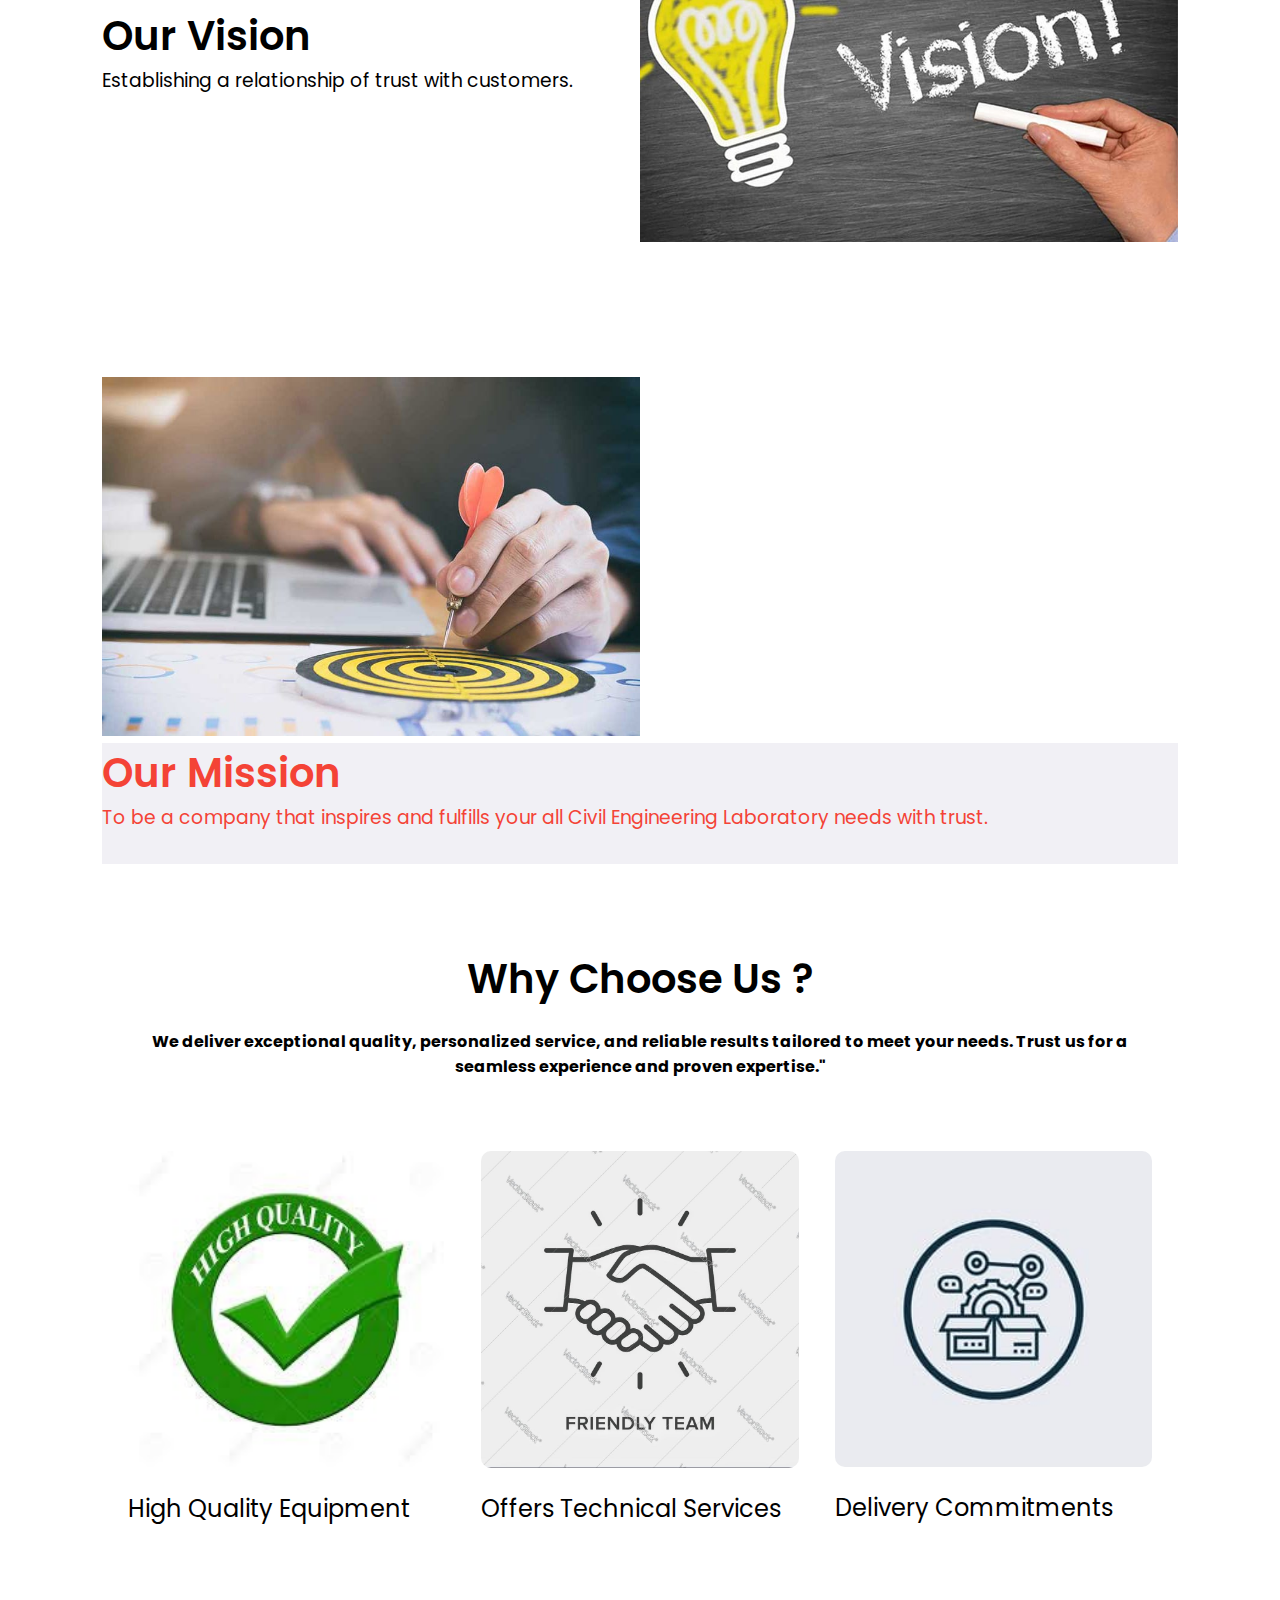
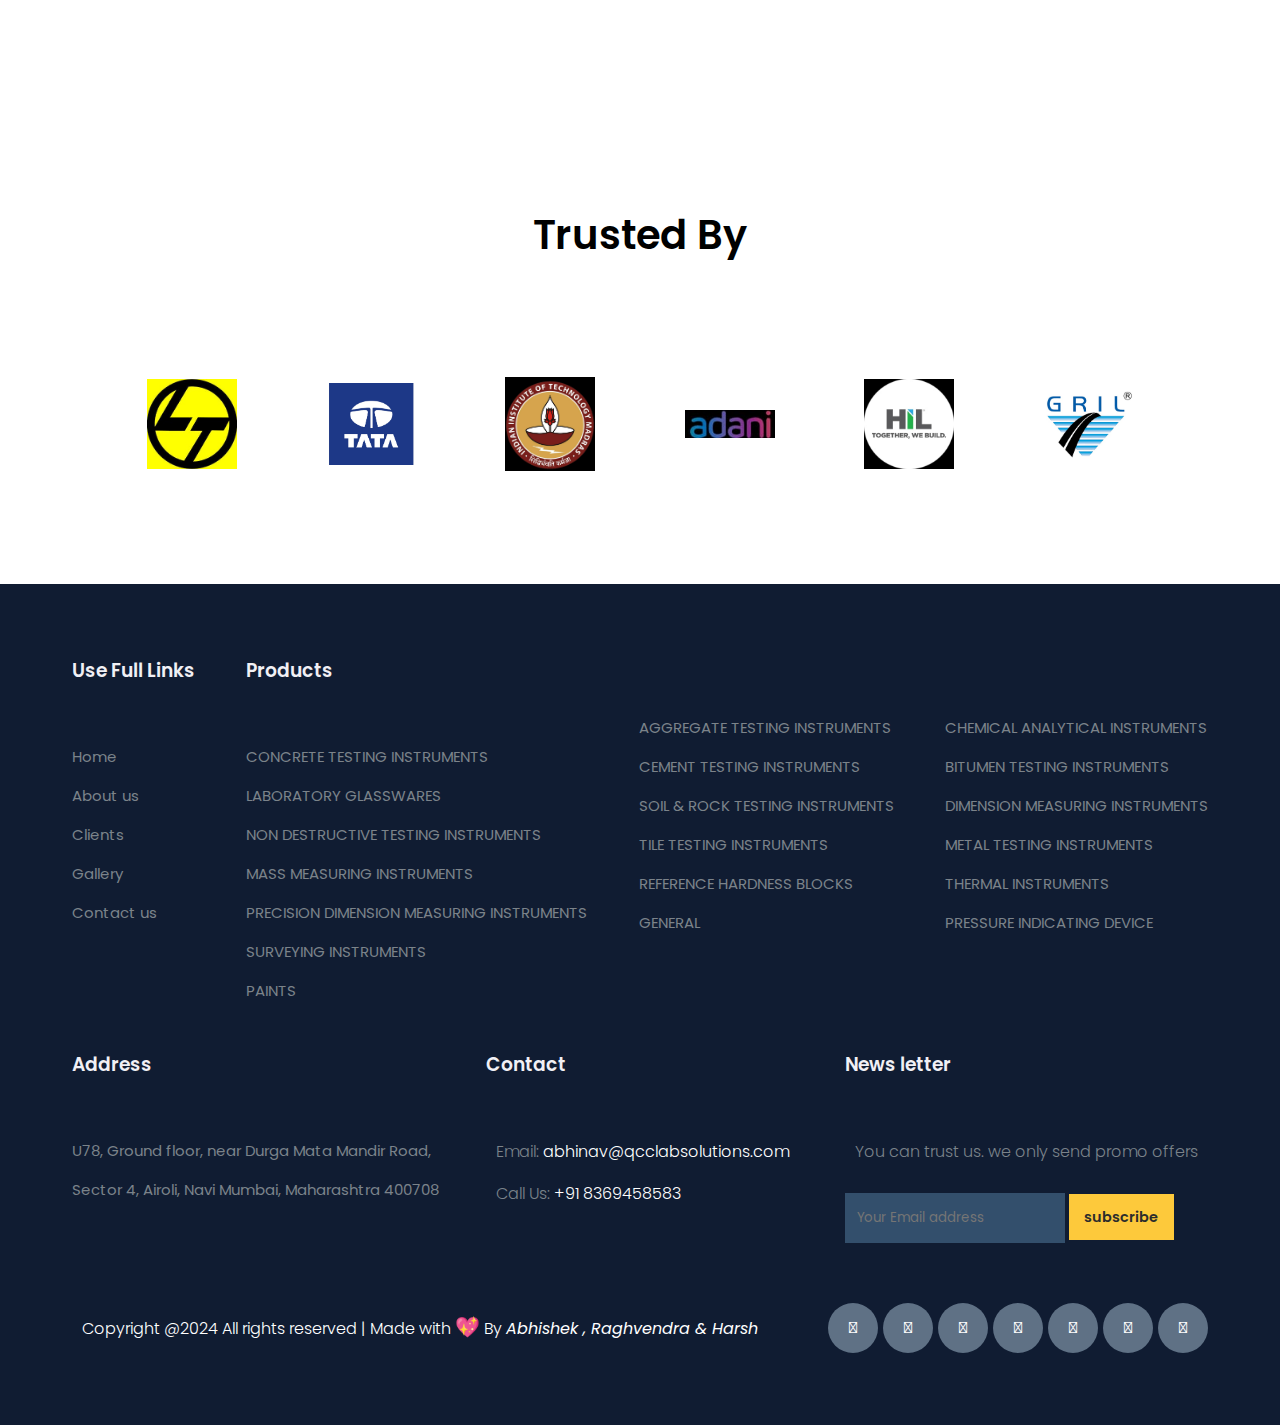
==== commit 180b325c: "Fixed send message from contact us page" ====
--- a/about.html
+++ b/about.html
@@ -3,7 +3,7 @@
   <head>
     <meta charset="UTF-8" />
     <meta name="viewport" content="width=device-width, initial-scale=1.0" />
-    <title>QCC LAB SOLUTIONS PVT LTD</title>
+    <title>QCC Lab Solutions Pvt Ltd</title>
     <link rel="stylesheet" href="style.css" />
     <link
       rel="stylesheet"
@@ -293,12 +293,13 @@
       <strong><i> Abhishek , Raghvendra & Harsh </i></strong>
     </p>
     <div class="pro-links">
-      <i class="fa-solid fa-envelope"></i>
-      <i class="fa-brands fa-linkedin"></i>
-      <i class="fa-brands fa-twitter"></i>
-      <i class="fa-brands fa-facebook"></i>
-      <i class="fa-solid fa-phone"></i>
-      <i class="fa-brands fa-instagram"></i>
+      <a href="mailto:info@qcclabsolutions.com" target="_blank" rel="noopener noreferrer"><i class="fa-solid fa-envelope"></i></a>
+          <a href="https://in.linkedin.com/company/qcc-lab-solutions-pvt-ltd" target="_blank" rel="noopener noreferrer"><i class="fa-brands fa-linkedin"></i></a>
+          <a href="https://x.com/qcc_lab?s=21" target="_blank" rel="noopener noreferrer"><i class="fa-brands fa-twitter"></i></a>
+          <a href="https://www.facebook.com/share/19tYgv6q4D/?mibextid=wwXIfr" target="_blank" rel="noopener noreferrer"><i class="fa-brands fa-facebook"></i></a>
+          <a href="https://youtube.com/@qcclabsolutions?si=DX3qA25eA7zRf00i" target="_blank" rel="noopener noreferrer"><i class="fa-brands fa-youtube"></i></a>
+          <a href="tel:+918369458583" target="_blank" rel="noopener noreferrer"><i class="fa-solid fa-phone"></i></a>
+          <a href="https://www.instagram.com/qcc_lab/profilecard/?igsh=MXZsaHhvZXcyYWJ6Mw==" target="_blank" rel="noopener noreferrer"><i class="fa-brands fa-instagram"></i></a>
     </div>
   </div>
 </footer>
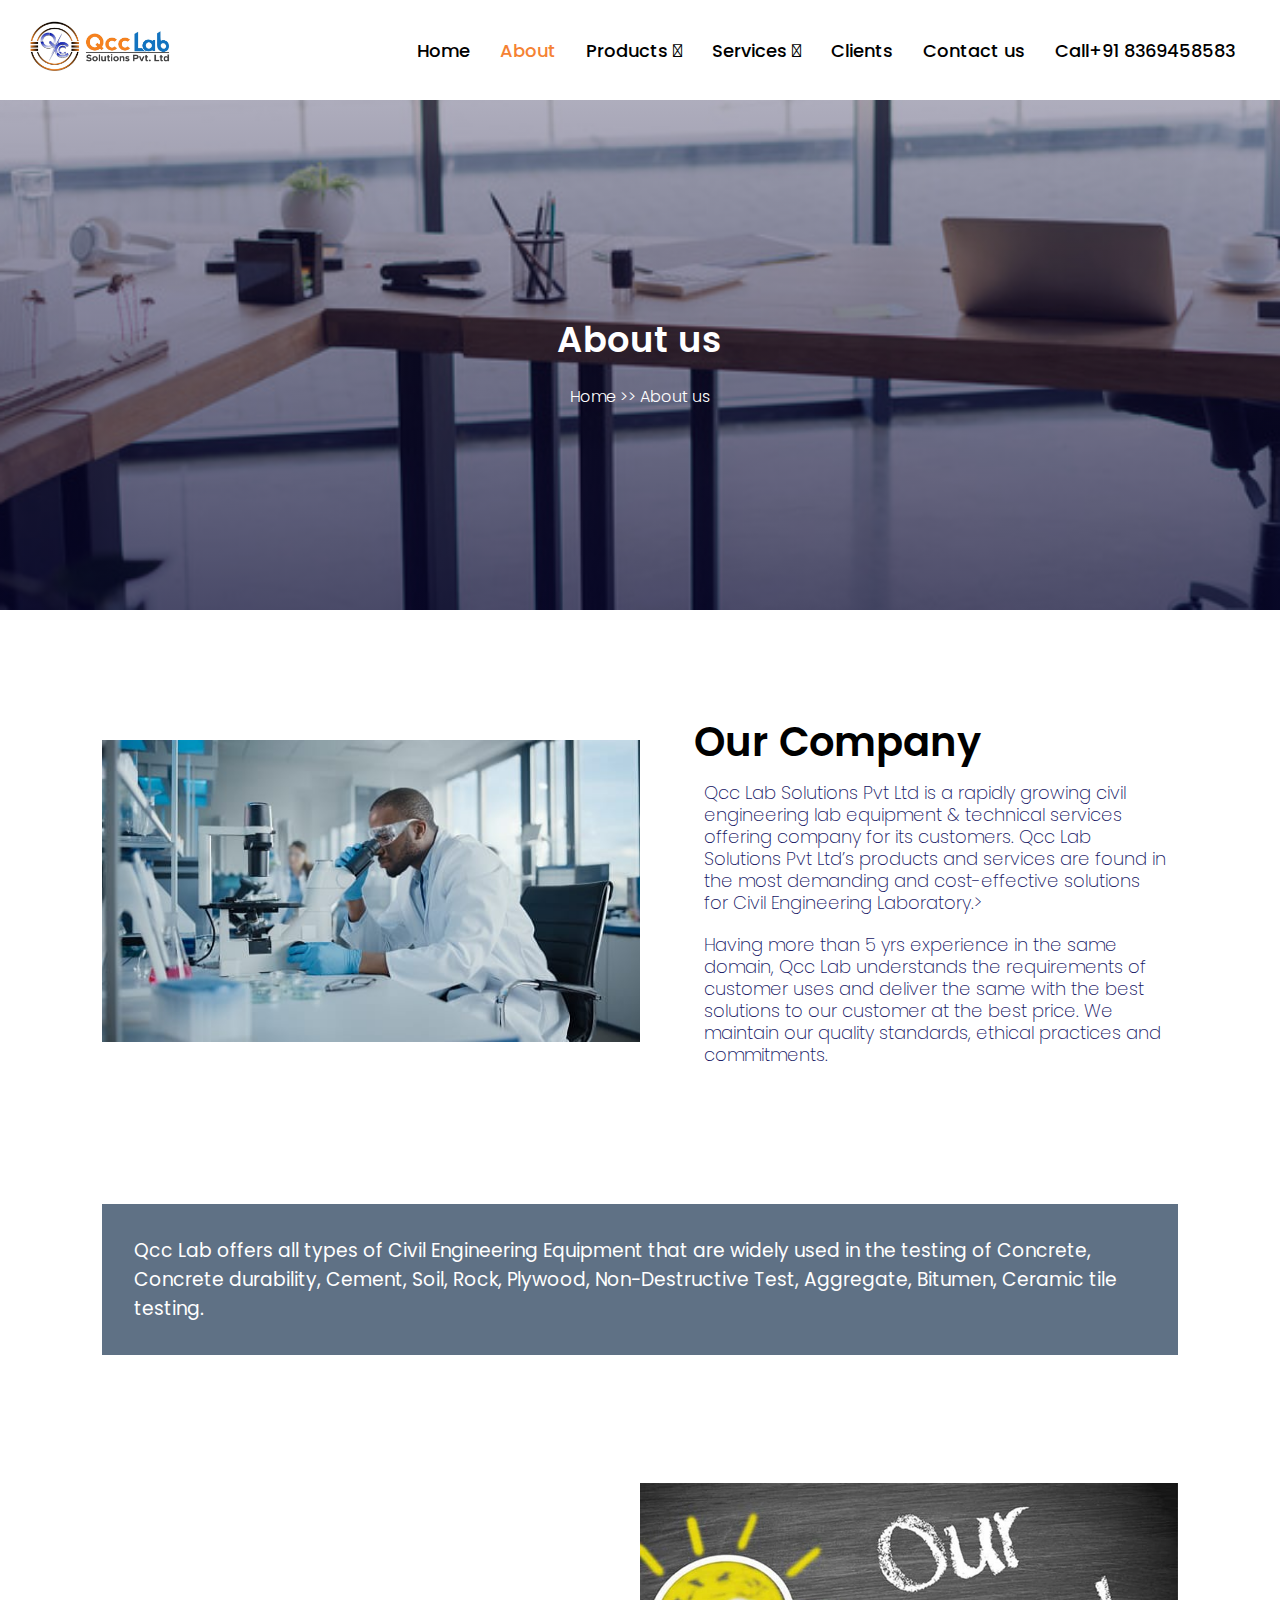
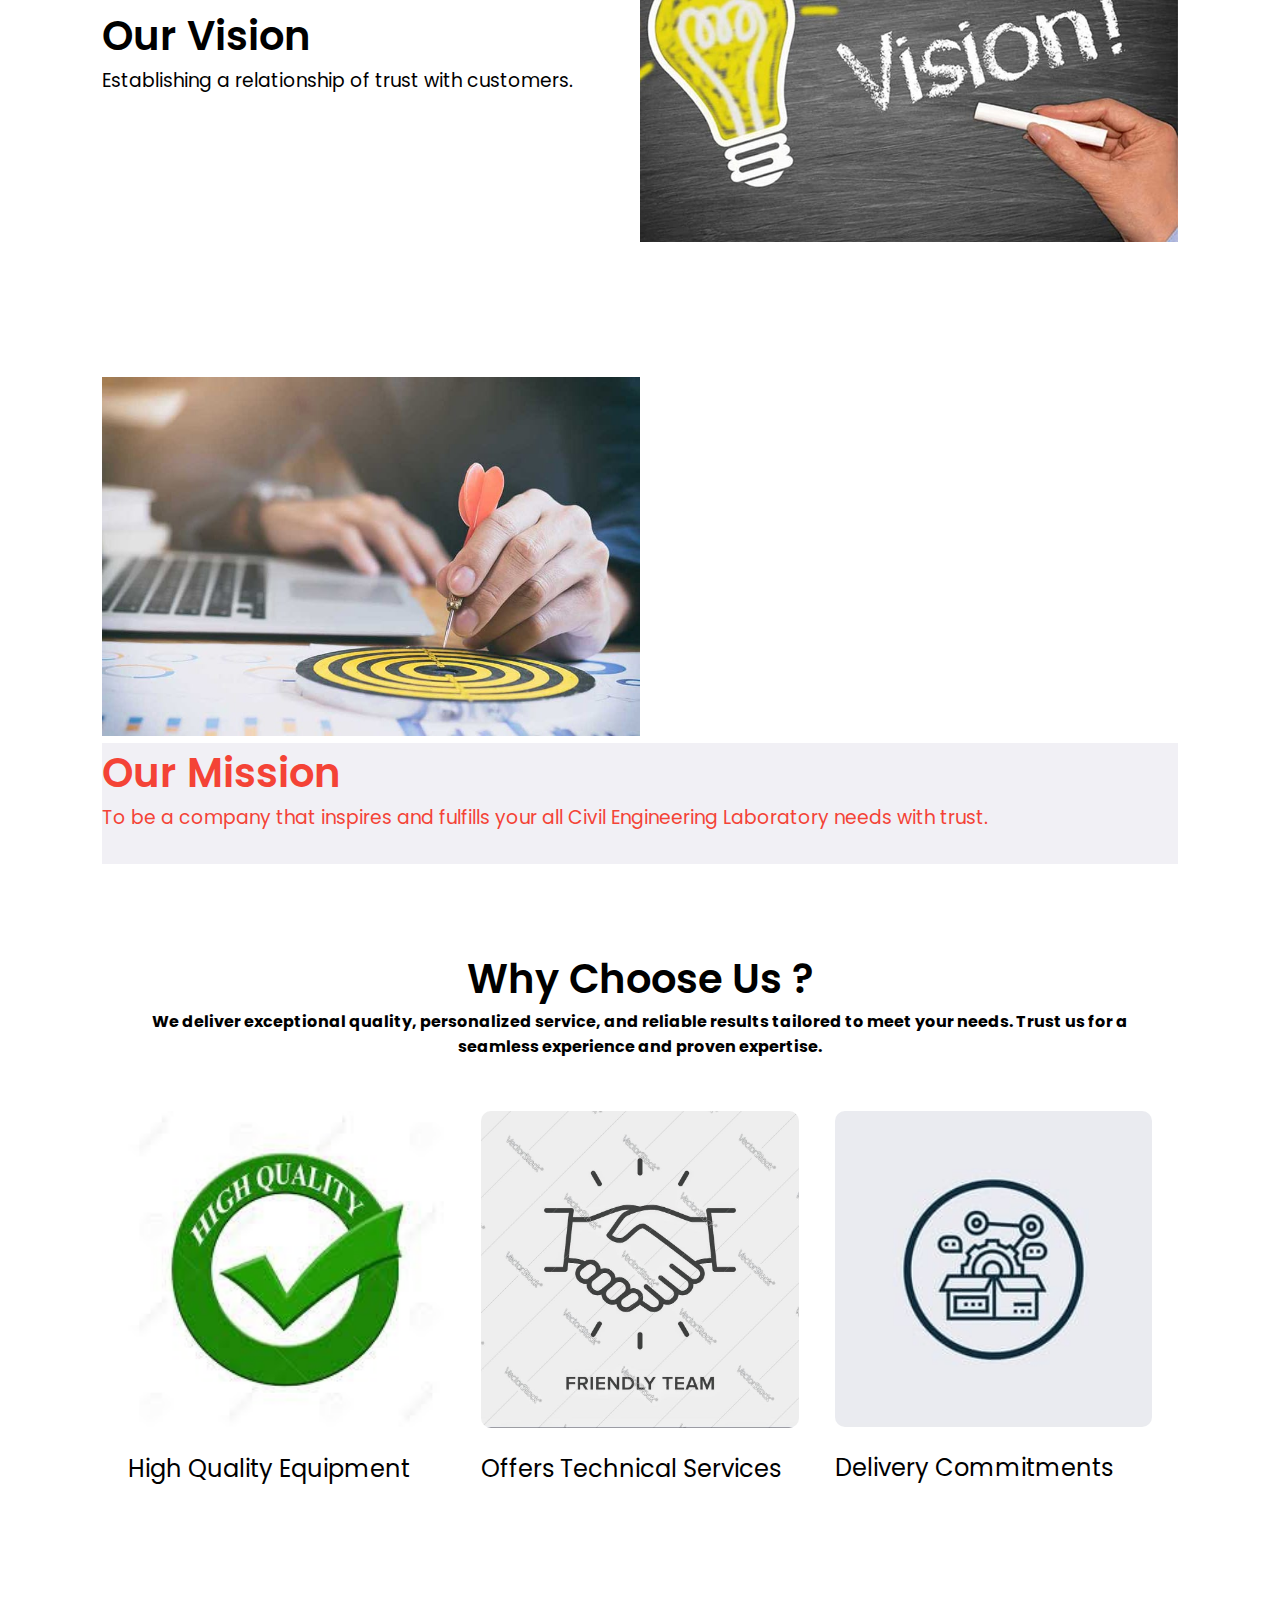
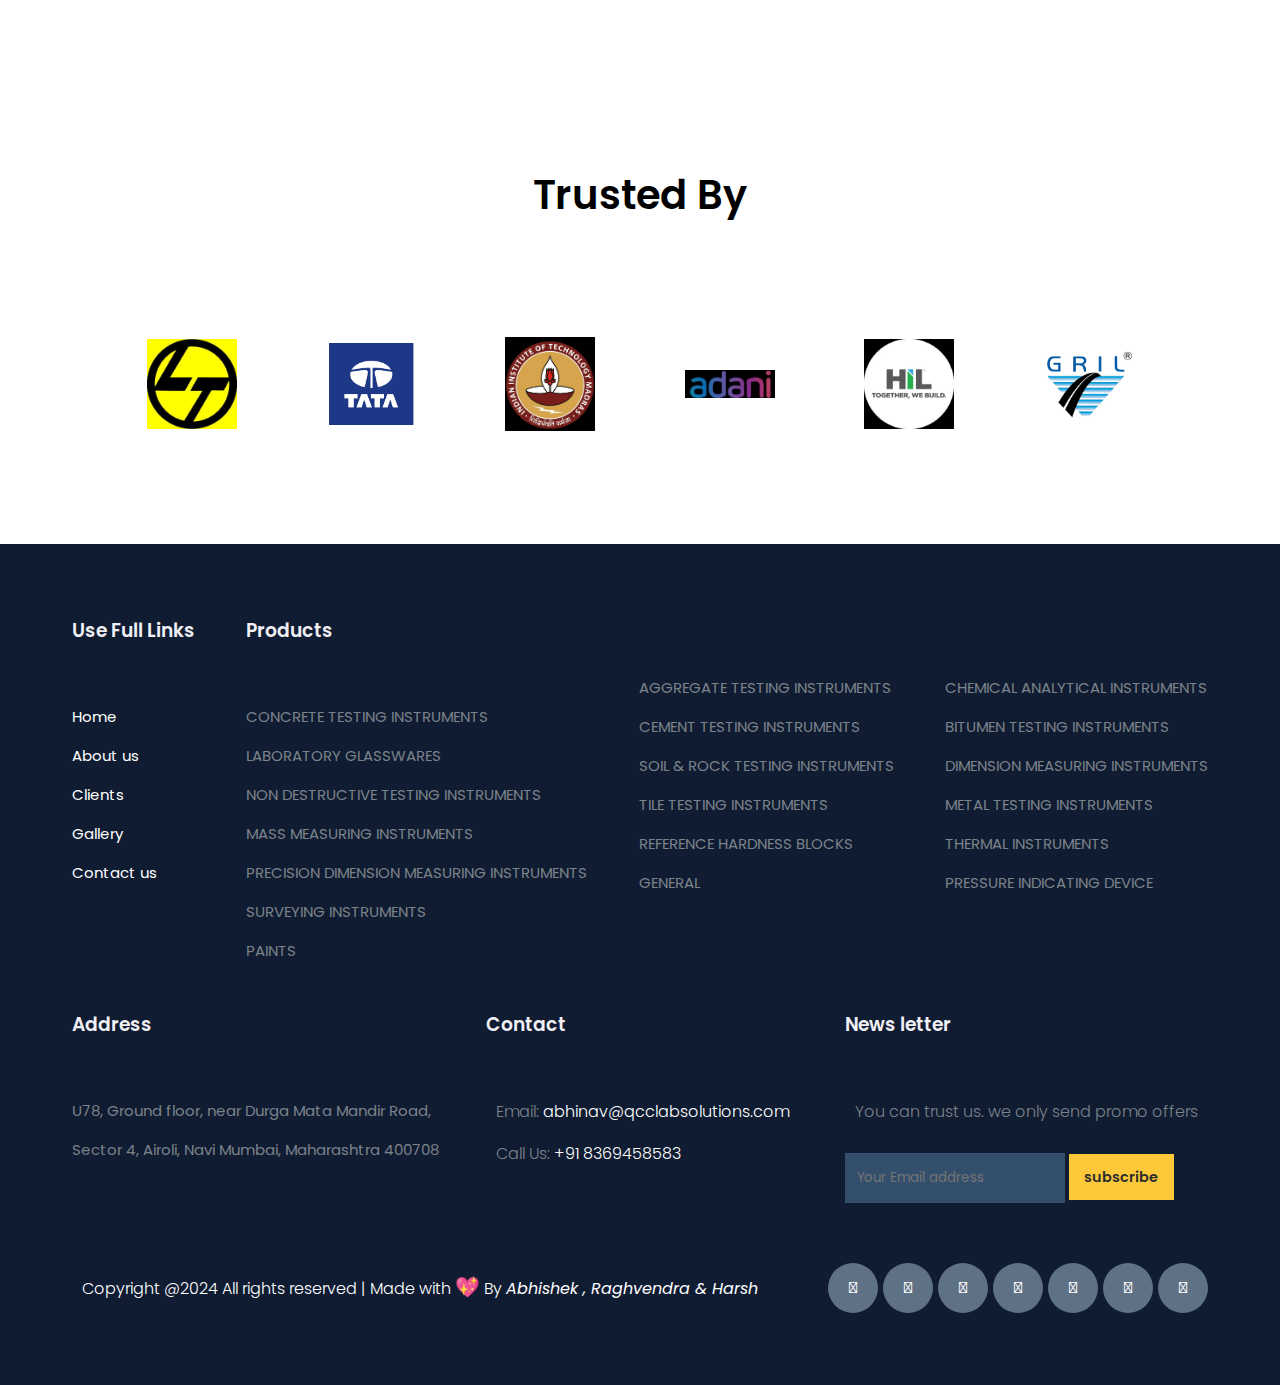
==== commit c6976e5e: "Added page links in footer" ====
--- a/about.html
+++ b/about.html
@@ -186,7 +186,7 @@
    
 <section class="choose">
     <h1>Why Choose Us ?</h1>
-    <p><h4>We deliver exceptional quality, personalized service, and reliable results tailored to meet your needs. Trust us for a seamless experience and proven expertise."</h4></p>
+    <h4>We deliver exceptional quality, personalized service, and reliable results tailored to meet your needs. Trust us for a seamless experience and proven expertise.</h4>
         <div class="row">
             <div class="choose-col">
                 <img src="img/high quality.jpg">
@@ -226,11 +226,11 @@
 <footer>
   <div class="footer-col">
     <h3>Use Full Links</h3>
-    <li>Home</li>
-    <li>About us</li>
-    <li>Clients</li>
-    <li>Gallery</li>
-    <li>Contact us</li>
+    <li><a href="/">Home</a></li>
+    <li><a href="/about.html">About us</a></li>
+    <li><a href="/clients.html">Clients</a></li>
+    <li><a href="/">Gallery</a></li>
+    <li><a href="/contactus.html">Contact us</a></li>
   </div>
   <div class="footer-col">
     <h3>Products</h3>
